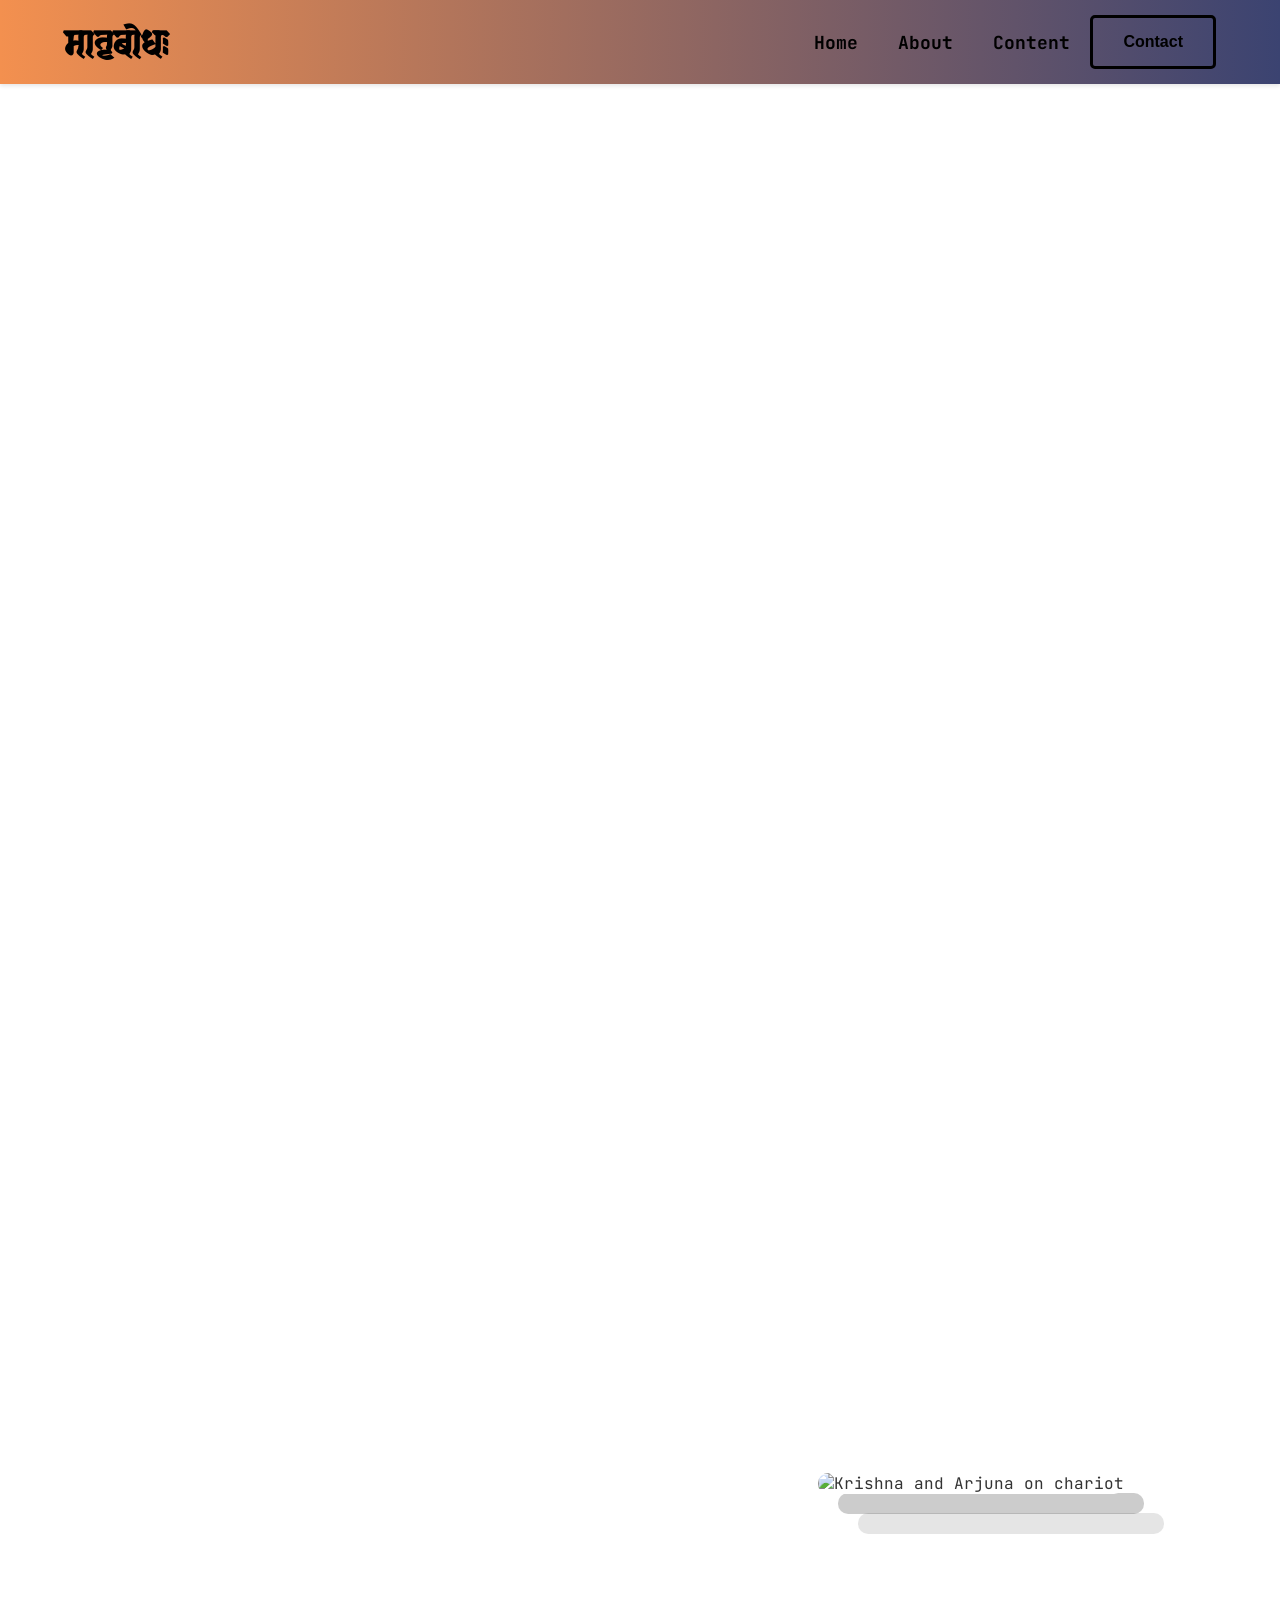
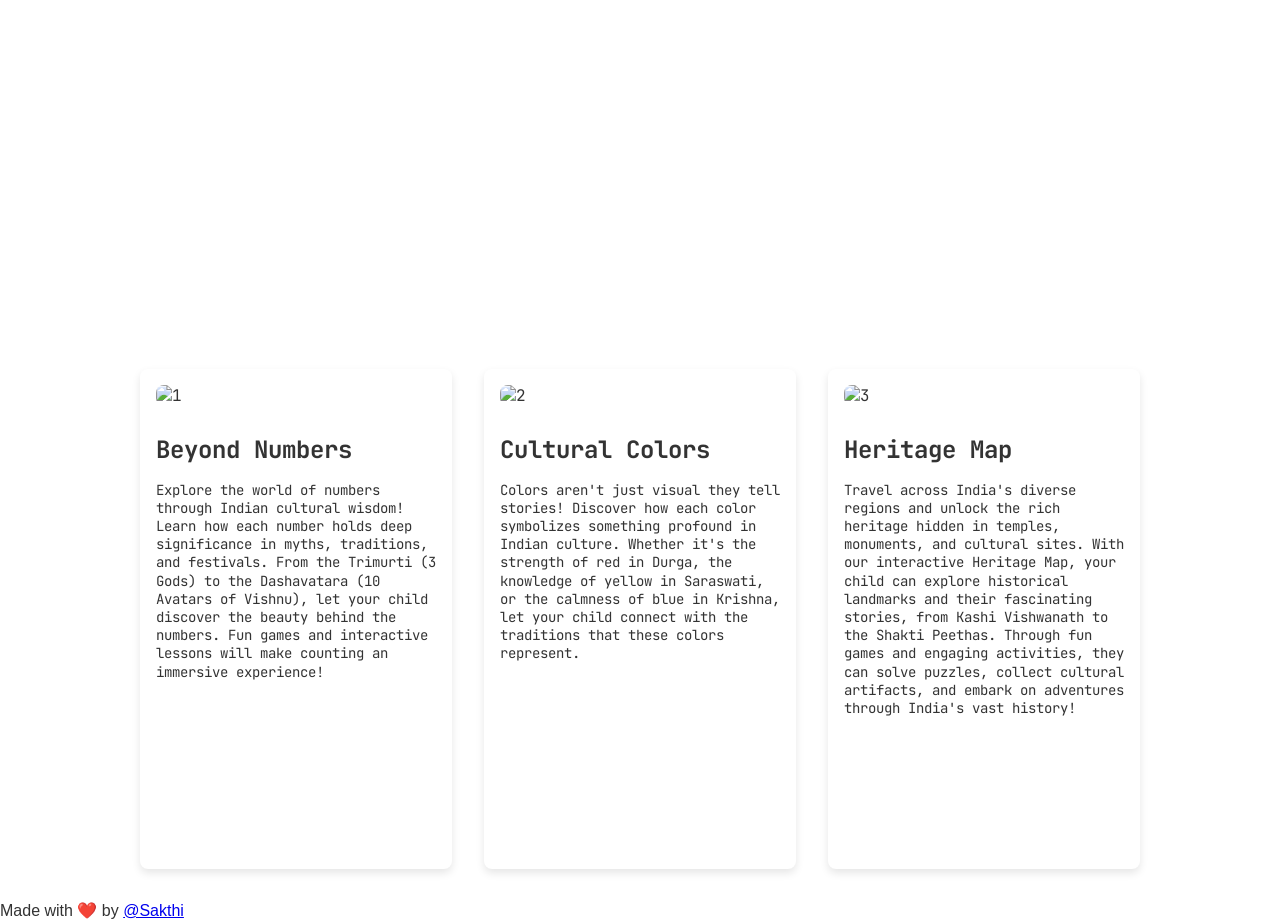
==== index.html @ f5796c85 "Refactor HTML structure and styles; enhance animations and responsiveness - Updated index.html to im" ====
<!DOCTYPE html>
<html lang="en">

<head>
    <link rel="icon"
        href="DALL·E 2024-08-28 12.19.31 - A clean and moderately detailed logo for a Sanskrit education website. T.webp">
    <meta charset="UTF-8">
    <meta name="viewport" content="width=device-width, initial-scale=1.0">
    <title>मातृबोधः</title>
    <link rel="stylesheet" href="styles.css">
    <link rel="stylesheet" href="animations.css">
    <link rel="stylesheet" href="scontentcss.css">
    <link rel="stylesheet" href="footercss.css">
</head>

<body>
    <header>
        <nav>
            <!-- Wrap the logo text in an anchor tag -->
            <a href="#hero" class="logo hindi-font">मातृबोधः</a>
            <ul class="nav-links english-font">
                <li><a href="#hero">Home</a></li>
                <li><a href="#wisdom">About</a></li>
                <li class="dropdown">
                    <a href="#">Content</a>
                    <ul class="dropdown-content">
                        <li><a href="countingpage.html">Counting</a></li>
                        <li><a href="#">Days</a></li>
                        <li><a href="#">Activities</a></li>
                    </ul>
                </li>
            </ul>
            <a href="#" class="btn-contact">Contact</a>
        </nav>
    </header>
    <!-- Hero Section -->
    <section id="hero" class="hero">
        <h1 class="wave-text hindi-font">
            <span>मा</span><span>तृ</span><span>बो</span><span>धः</span><span><img id="audio-icon"
                    src="https://ttdevasthanams.ap.gov.in/muteIcon.svg"></span>
        </h1>
        <div class="hero-content">
            <h2 class="hindi-font">वक्रतुण्ड महाकाय सूर्यकोटि समप्रभ। निर्विघ्नं कुरु मे देव सर्वकार्येषु सर्वदा॥</h2>
            <p class="subtitle english-font">A Chariot of Indian Children with Ancient Wisdom for Modern Times</p>
        </div>
        <div class="btn-container">
            <a href="#" class="btn english-font">View Services</a>
        </div>
    </section>

    <!-- Wisdom Section -->
    <section id="wisdom" class="wisdom-section english-font">
        <div class="wisdom-content">
            <h1 class="hindi-font">मातृबोधः</h1>
            <h2 class="english-font">Educating Kids with India’s Cultural Heritage</h2>
            <p class="english-font">Our platform offers an immersive learning experience for children, blending
                education with the timeless wisdom of India's rich cultural traditions.
                Through interactive lessons, games, and stories, we introduce kids to the beauty of Sanskrit, ancient
                Indian mythology, and values like the Purusharthas. Whether it's learning to count with the Vedas or
                exploring the adventures of Hanuman, we provide a fun and engaging way for children to connect with
                their heritage.
                With a focus on fostering curiosity and cultural pride, our platform creates a learning environment that
                inspires young minds.</p>
            <a href="#" class="bt">Get in touch</a>
        </div>
        <div class="wisdom-image">
            <img src="/1.jpg" alt="Krishna and Arjuna on chariot">
        </div>
    </section>
    <section class="content-section english-font" id="content">
        <!-- Roadmap Cards -->
        <div class="roadmap">
            <div class="roadmap-card">
                <img src="WhatsApp Image 2024-09-13 at 00.42.39_4ba68142.jpg" alt="1" style="width: 350px;">
                <h1>Beyond Numbers</h1>
                <p>Explore the world of numbers through Indian cultural wisdom! Learn how each number holds deep
                    significance in myths, traditions, and festivals.
                    From the Trimurti (3 Gods) to the Dashavatara (10 Avatars of Vishnu), let your child discover the
                    beauty behind the numbers.
                    Fun games and interactive lessons will make counting an immersive experience!</p>
            </div>
            <div class="roadmap-card">
                <img src="WhatsApp Image 2024-09-05 at 23.59.21_11f94952.jpg" alt="2" style="width: 350px;">
                <h1>Cultural Colors</h1>
                <p>Colors aren't just visual they tell stories!
                    Discover how each color symbolizes something profound in Indian culture.
                    Whether it's the strength of red in Durga, the knowledge of yellow in Saraswati, or the calmness of
                    blue in Krishna, let your child connect with the traditions that these colors represent.</p>
            </div>
            <div class="roadmap-card">
                <img src="66a59b6a-d2a8-439d-b4de-9aa0d5b7930b.jpeg" alt="3" style="width: 350px;">
                <h1>Heritage Map</h1>
                <p>Travel across India's diverse regions and unlock the rich heritage hidden in temples, monuments, and
                    cultural sites.
                    With our interactive Heritage Map, your child can explore historical landmarks and their fascinating
                    stories, from Kashi Vishwanath to the Shakti Peethas.
                    Through fun games and engaging activities, they can solve puzzles, collect cultural artifacts, and
                    embark on adventures through India's vast history!</p>
            </div>
        </div>
    </section>
    <footer class="footer">
        Made with <span class="heart">❤️</span> by
        <a target="_blank" href="https://github.com/Anjaliavv51/Matrubodhah">
            @Sakthi
        </a>
    </footer>

    <script src="//code.tidio.co/5w3m6cpl10rvqjkkmhv1nx8p0fqloyq6.js" async></script>
    <script src="scrollscript.js"></script>
    <script src="audio.js"></script>
</body>

</html>
---- styles.css ----
@import url("https://fonts.googleapis.com/css2?family=Jaini+Purva&display=swap");
@import url("https://fonts.googleapis.com/css2?family=JetBrains+Mono:ital,wght@0,100..800;1,100..800&display=swap");



/* General styling adjustments */
body {
    margin: 0;
    padding: 0;
    font-family: 'Arial', sans-serif;
    background-color: #fff;
    color: #333;
    box-sizing: border-box;
}
html{
    scroll-behavior: smooth;
}
/* Header styling */
header {
    width: 100%;
    position: fixed;
    top: 0;
    left: 0;
    right: 0;
    background-color: rgba(255, 255, 255, 1);
    box-shadow: 0 2px 4px rgba(0, 0, 0, 0.1);
    z-index: 10;
}

nav {
    display: flex;
    justify-content: center;
    align-items: center;
    padding: 15px 5%;
    /* background-color: #e2cfc7; */
    background: linear-gradient(to right, #f3904f, #3b4371);
    font-size: 18px;
}

.hindi-font{
    font-family: 'Jaini Purva', serif;
}
.english-font{
    font-family: 'JetBrains Mono', monospace;
}

/* Logo styling (now a clickable link) */
.logo {
    font-size: 40px;
    font-weight: bold;
    color: black;
    flex: 1;
    text-align: left;
    text-decoration: none; /* Remove underline from the logo link */
    cursor: pointer; /* Add pointer cursor on hover */
    transition: color 0.3s ease;
}

.logo:hover {
    color: rgb(106, 97, 97); /* Change color on hover */
}

.nav-links {
    list-style: none;
    display: flex;
    align-items: center;
    margin: 0;
    padding: 0;
    flex: 1;
    justify-content: flex-end;
}

.nav-links li {
    margin: 0 20px;
    position: relative;
}

.nav-links a {
    text-decoration: none;
    color: black;
    font-weight: bold;
    position: relative;
    transition: color 0.3s ease;
}

.nav-links a::after {
    content: '';
    position: absolute;
    left: 0;
    bottom: -3px;
    width: 0;
    height: 2px;
    background-color: #E5A186;
    transition: width 0.3s ease;
}

.nav-links a:hover {
    color: #E5A186;
}

.nav-links a:hover::after {
    width: 100%;
}

.nav-links .dropdown {
    position: relative;
}

.nav-links .dropdown-content {
    display: none;
    position: absolute;
    top: 25px;
    background-color: white;
    min-width: 160px;
    height: 150px;
    box-shadow: 0px 8px 16px rgba(0, 0, 0, 0.1);
    z-index: 1;
    list-style: none;
    padding: 0;
    background: linear-gradient(to right, #60526a, #3b4371);
    border-radius: 10px;
    border: 1px solid black;
}

.nav-links .dropdown-content a {
    color: black;
    padding: 12px 0px 12px 0px;
    text-decoration: none;
    display: block;
}

.nav-links .dropdown:hover .dropdown-content {
    display: block;
}

/* .nav-links .dropdown-content a:hover {
    background-color: #f1f1f1;
} */

.btn-contact {
    /* background: linear-gradient(to right, #d1913c, #ffd194); */
    background-color: none;
    color: black;
    padding: 15px 30px;
    border: 3px solid black;
    border-radius: 5px;
    font-size: 16px;
    font-weight: bold;
    transition: background-color 0.3s ease, color 0.3s ease, transform 0.3s ease;
    text-decoration: none;
}

.btn-contact:is(:focus,:hover) {
    background-color: #E5A186;
    border-color: #E5A186;
    color: white;
    transform: scale(1.1);
}

/* Hero Section */
.hero {
    display: flex;
    flex-direction: column;
    justify-content: center;
    align-items: center;
    height: 100vh;
    padding: 0 5%;
    margin-top: 80px;
    background: url('/WhatsApp\ Image\ 2024-09-24\ at\ 01.04.26_9c5f6797.jpg') no-repeat center/cover;
    position: relative;
    z-index: 1;
}

.hero::before {
    content: '';
    position: absolute;
    top: 0;
    left: 0;
    width: 100%;
    height: 100%;
    background-color: rgba(0, 0, 0, 0.8); /* Adjust the last value (0.5) to control darkness */
    z-index: -1;
}

.hero h1 {
    font-size: 70px;
    font-weight: bold;
    color: white;
    margin-top: 0;
}

.hero p {
    font-size: 28px;
    margin: 10px 0; 
    color: white;
    font-weight: bold;
}

.hero h2 {
    font-size: 38px;
    color: white;
    font-weight: bolder;
}

.hero-content{
    display: flex;
    flex-direction: column;
    justify-content: center;
    align-items: center;
}

.btn-container{
    display: flex;
    justify-content: center;
    align-items: center;
}

.btn {
    background-color: white;
    color: black;
    padding: 10px 20px;
    text-decoration: none;
    font-size: 18px;
    transition: background-color 0.3s ease-in-out;
    /* transition: padding 0.3s ease-in-out; */
    margin-top: 20px;
    font-size: 30px;
    border-radius: 5px;
    border: 1px solid black;
}

.btn:is(:focus,:hover) {
    background-color: #E5A186;
    border-radius: #E5A186;
    /* padding:15px 30px; */
    color: white;
}

/* Wisdom Section */
.wisdom-section {
    display: flex;
    justify-content: space-between;
    align-items: center;
    padding: 50px 5%;
    box-sizing: border-box;
    background-color: white;
    margin-top: 50px;
}

.wisdom-content {
    flex: 1;
    padding-right: 20px;
    margin-left: 8%;
    margin-right: 5%;
}

.wisdom-content h1 {
    font-size: 46px;
    color: black;
    margin-bottom: 20px;
}

.wisdom-content h2 {
    font-size: 36px;
    color: black;
    margin-bottom: 20px;
}

.wisdom-content p {
    font-size: 18px;
    color: #333;
    line-height: 1.6;
    margin-bottom: 20px;
}

.wisdom-content a {
    color: black;
    text-decoration: none;
    border-radius: 0;
    margin-top: 10px;
    font-size: 25px;
    font-weight: bold;
}
.bt::after {
    content: '';
    position: absolute;
    bottom: 0;
    left: 0;
    width: 0;
    height: 2px;
    background-color: #E5A186;
    transition: width 0.3s ease;
}
.bt:hover {
  color: #E5A186;
}
  
.bt:hover::after {
  width: 28%;
}

.wisdom-image {
    flex: 1;
    max-width: 50%;
    text-align: right;
    margin-right: 8%;
}

.wisdom-image img {
    max-width: 100%;
    height: auto;
    border-radius: 10px;
}
---- animations.css ----
.hero,
.wisdom-section .wisdom-content {
    opacity: 0;
    transform: translateY(50px);
    transition: opacity 0.8s ease-out, transform 0.8s ease-out;
    overflow: hidden;
}

.wisdom-image img {
    box-shadow: 
        20px 20px 0 0 rgba(0, 0, 0, 0.2),
        40px 40px 0 0 rgba(0, 0, 0, 0.1);
    transition: box-shadow 0.3s ease-in-out;
    animation: bounce 0.5s ease infinite alternate;
    transform-origin: center bottom;
  }
  .wisdom-image img:is(:hover,:focus) {
    box-shadow: 
        20px 20px 0 0 #E5A186,
        40px 40px 0 0 #f8bea7;
  }
  
  @keyframes bounce {
    from {
      transform: translateY(0);
    }
    to {
      transform: translateY(-5px);
    }
  }

.hero.scrolled,
.wisdom-section .wisdom-content.scrolled {
    opacity: 1;
    transform: translateY(0);
}

.wisdom-image.scrolled img {
    transform: translateX(0);
}

.wave-text span {
    display: inline-block;
    font-size: inherit;
    font-weight: inherit;
    color: inherit;
    animation: wave 1.5s ease-in-out infinite;
    transform-origin: bottom center;
    margin: 0 2px;
}
#audio-icon{
  height: 50px;
  width: 50px;
}
@keyframes wave {
    0%, 100% { transform: translateY(0); }
    50% { transform: translateY(-15px); }
}

.wave-text span:nth-child(1) { animation-delay: 0s; }
.wave-text span:nth-child(2) { animation-delay: 0.1s; }
.wave-text span:nth-child(3) { animation-delay: 0.2s; }
.wave-text span:nth-child(4) { animation-delay: 0.3s; }
---- scontentcss.css ----
.content-section {
    display: flex;
    justify-content: center;
    align-items: center;
    padding: 2rem;
}

.roadmap {
    display: flex;
    flex-direction: row;
    justify-content: center;
    gap: 2rem;
    max-width: 1000px;
    height: 500px;
    margin: 0 auto;
}

.roadmap-card {
    background-color: #fff;
    border-radius: 8px;
    box-shadow: 0 4px 8px rgba(0, 0, 0, 0.1);
    padding: 1rem;
    width: 600px;
    transition: all 0.3s ease;
}

.roadmap-card img {
    width: 50%;
    height: 40%;
    border-radius: 8px;
    margin-bottom: 0.5rem;
}

.roadmap-card h1 {
    font-size: 1.5rem;
    margin-bottom: 1rem;
}

.roadmap-card p {
    font-size: 14px;
    line-height: 1.3;
}

.roadmap-card:hover {
    transform: scale(1.05);
    box-shadow: 0 6px 12px #f8bea7;
}
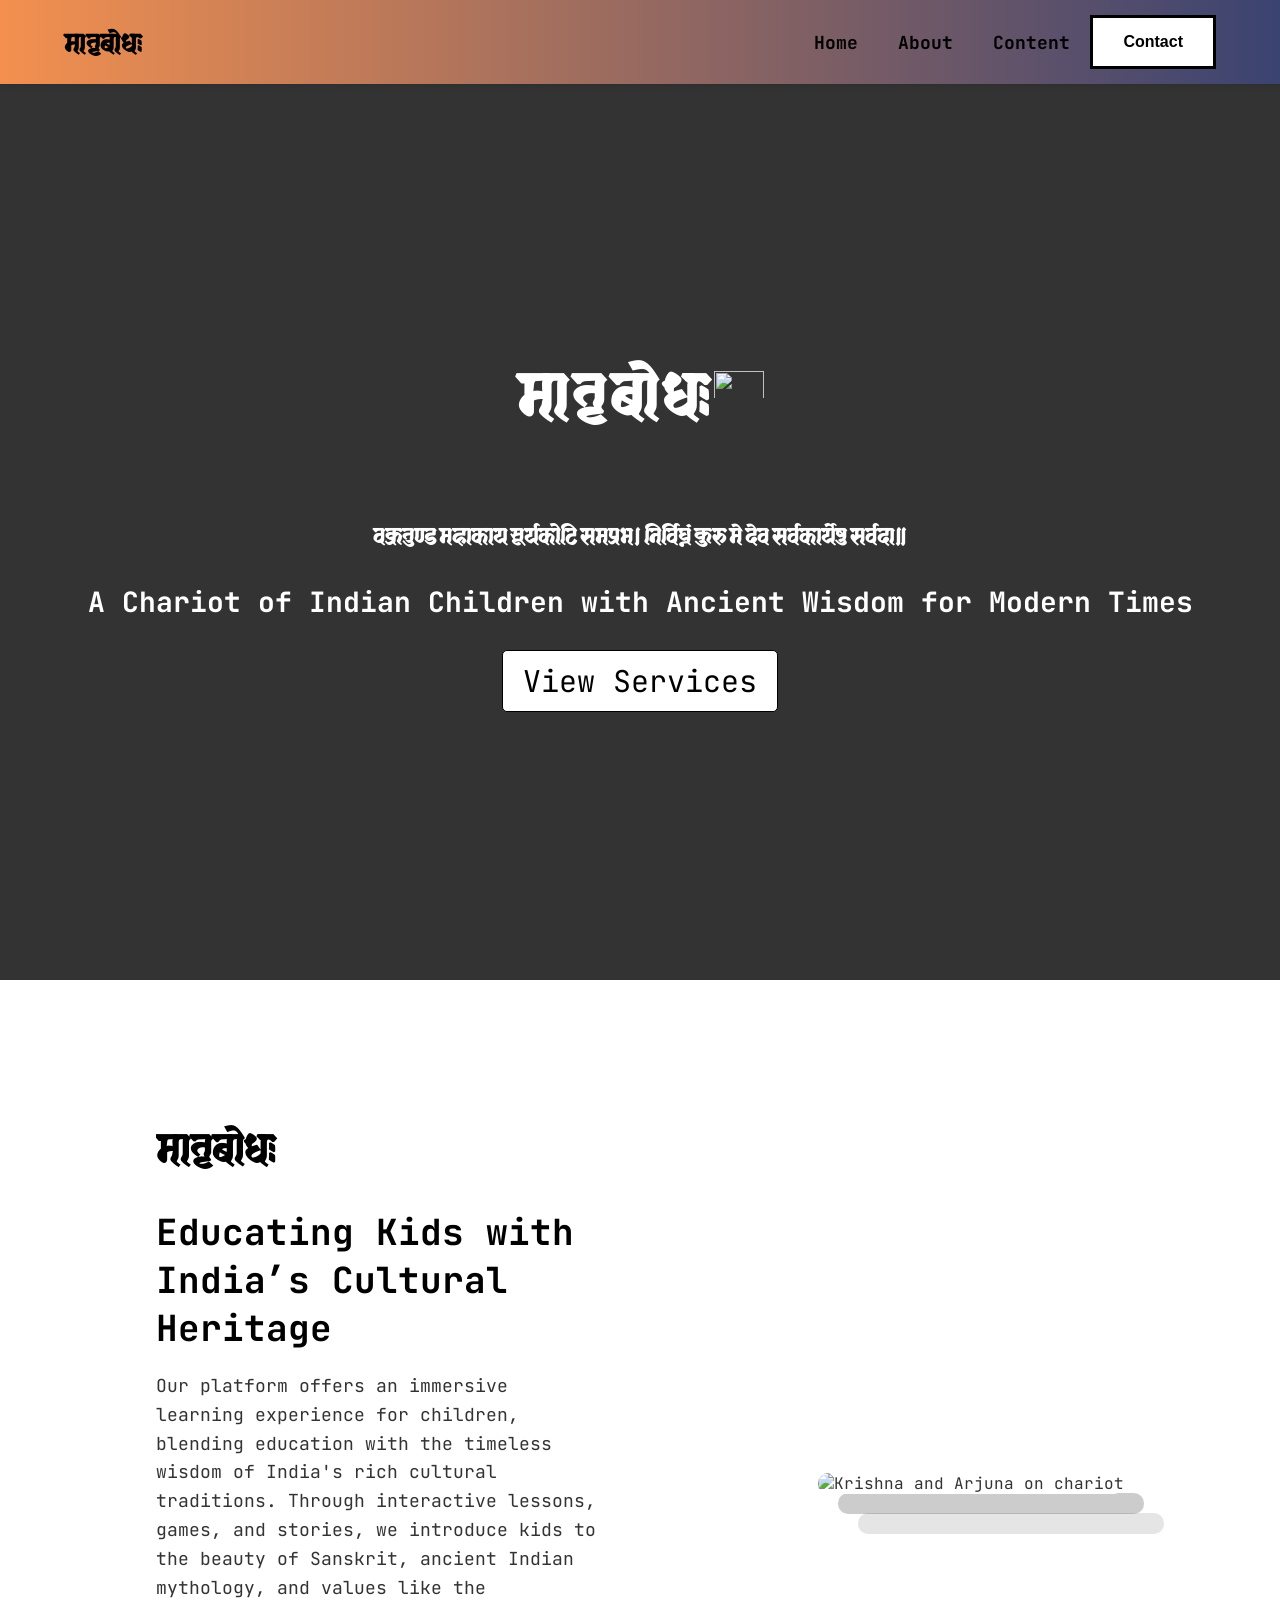
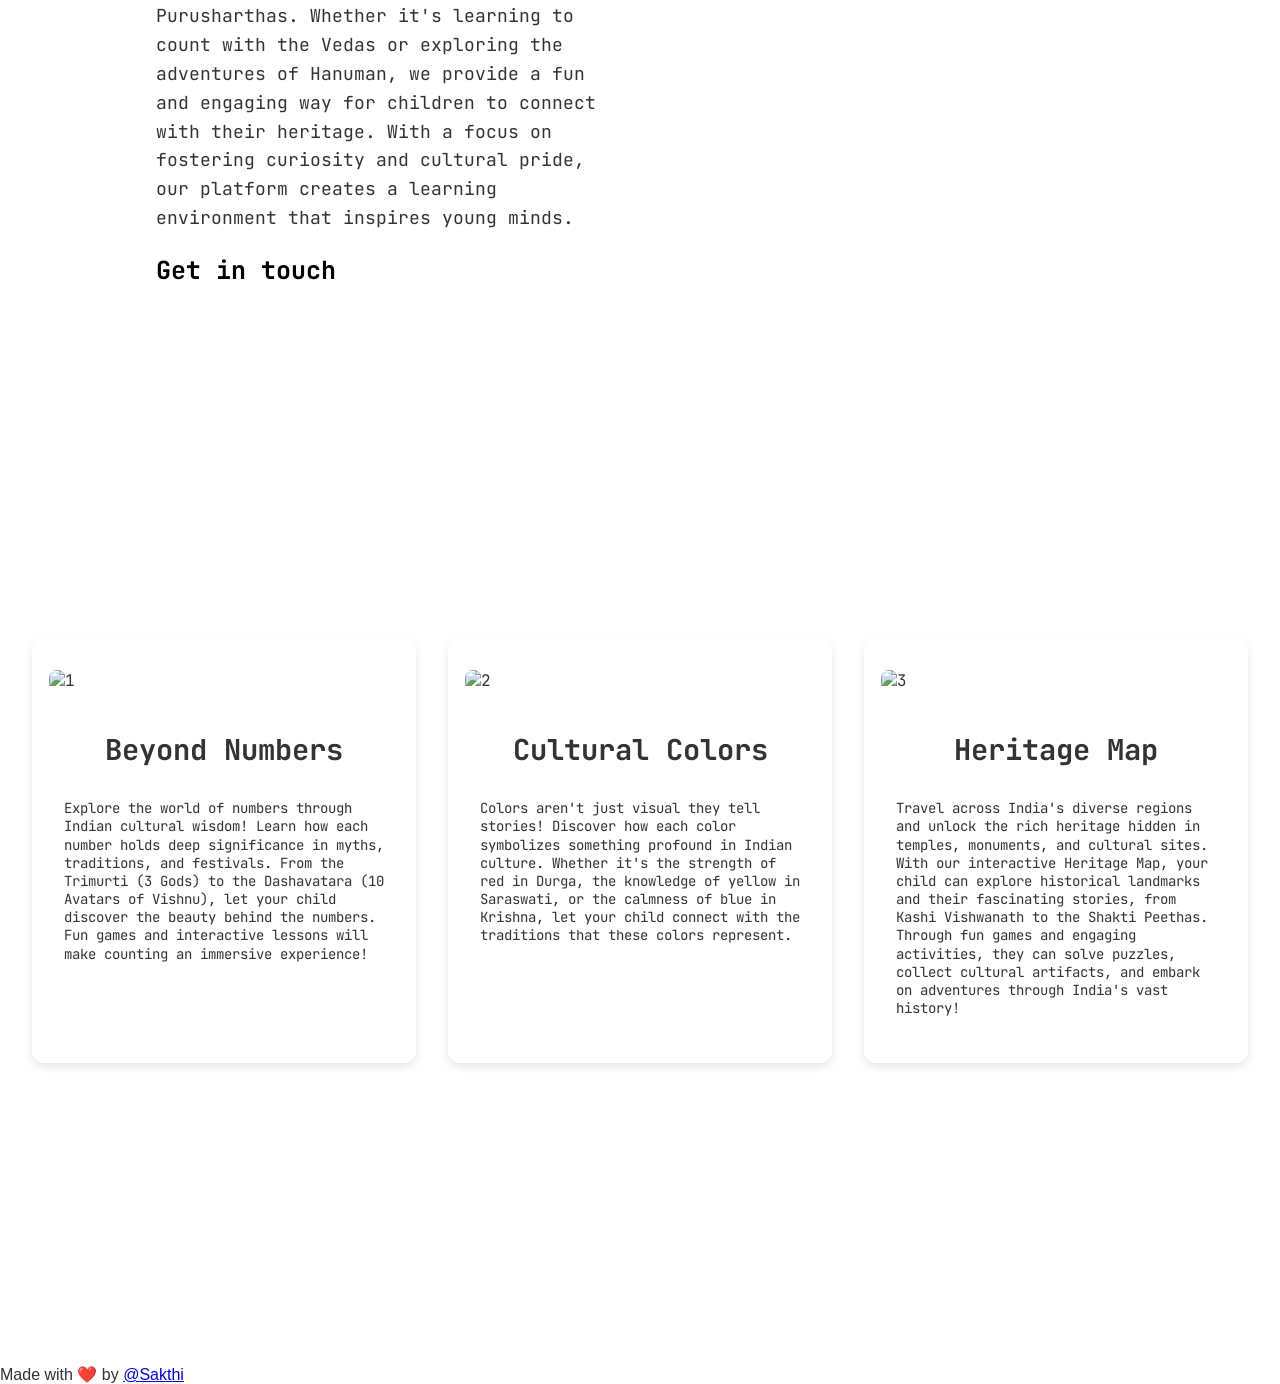
==== commit 7daa439f: "Merge branch 'main' into master" ====
--- a/index.html
+++ b/index.html
@@ -110,5 +110,4 @@
     <script src="scrollscript.js"></script>
     <script src="audio.js"></script>
 </body>
-
 </html>
--- a/styles.css
+++ b/styles.css
@@ -5,26 +5,26 @@
 
 /* General styling adjustments */
 body {
-    margin: 0;
-    padding: 0;
-    font-family: 'Arial', sans-serif;
-    background-color: #fff;
-    color: #333;
-    box-sizing: border-box;
-}
-html{
-    scroll-behavior: smooth;
-}
-/* Header styling */
+  margin: 0;
+  padding: 0;
+  font-family: "Arial", sans-serif;
+  background-color: #fff;
+  color: #333;
+  box-sizing: border-box;
+}
+html {
+  scroll-behavior: smooth;
+}
+
 header {
-    width: 100%;
-    position: fixed;
-    top: 0;
-    left: 0;
-    right: 0;
-    background-color: rgba(255, 255, 255, 1);
-    box-shadow: 0 2px 4px rgba(0, 0, 0, 0.1);
-    z-index: 10;
+  width: 100%;
+  position: fixed;
+  top: 0;
+  left: 0;
+  right: 0;
+  background-color: rgba(255, 255, 255, 1);
+  box-shadow: 0 2px 4px rgba(0, 0, 0, 0.1);
+  z-index: 10;
 }
 
 nav {
@@ -46,67 +46,74 @@
 
 /* Logo styling (now a clickable link) */
 .logo {
-    font-size: 40px;
-    font-weight: bold;
-    color: black;
-    flex: 1;
-    text-align: left;
-    text-decoration: none; /* Remove underline from the logo link */
-    cursor: pointer; /* Add pointer cursor on hover */
-    transition: color 0.3s ease;
+  font-size: 30px;
+  font-weight: bold;
+  color: black;
+  flex: 1;
+  text-align: left;
+  text-decoration: none;
+  cursor: pointer;
+  transition: color 0.3s ease;
 }
 
 .logo:hover {
-    color: rgb(106, 97, 97); /* Change color on hover */
+  color: rgb(106, 97, 97); /* Change color on hover */
 }
 
 .nav-links {
-    list-style: none;
-    display: flex;
-    align-items: center;
-    margin: 0;
-    padding: 0;
-    flex: 1;
-    justify-content: flex-end;
+  list-style: none;
+  display: flex;
+  align-items: center;
+  margin: 0;
+  padding: 0;
+  flex: 1;
+  justify-content: flex-end;
+}
+
+@media screen and (max-width: 768px) {
+  .nav-links {
+    flex-direction: column;
+  }
 }
 
 .nav-links li {
-    margin: 0 20px;
-    position: relative;
+  margin: 0 20px;
+  position: relative;
 }
 
 .nav-links a {
-    text-decoration: none;
-    color: black;
-    font-weight: bold;
-    position: relative;
-    transition: color 0.3s ease;
+  text-decoration: none;
+  color: black;
+  font-weight: bold;
+  position: relative;
+  transition: color 0.3s ease;
 }
 
 .nav-links a::after {
-    content: '';
-    position: absolute;
-    left: 0;
-    bottom: -3px;
-    width: 0;
-    height: 2px;
-    background-color: #E5A186;
-    transition: width 0.3s ease;
+  content: "";
+  position: absolute;
+  left: 0;
+  bottom: -3px;
+  width: 0;
+  height: 2px;
+  background-color: #e5a186;
+  transition: width 0.3s ease;
 }
 
 .nav-links a:hover {
-    color: #E5A186;
+  color: #e5a186;
 }
 
 .nav-links a:hover::after {
-    width: 100%;
+  width: 100%;
 }
 
 .nav-links .dropdown {
-    position: relative;
+  position: relative;
 }
 
 .nav-links .dropdown-content {
+
     display: none;
     position: absolute;
     top: 25px;
@@ -130,7 +137,7 @@
 }
 
 .nav-links .dropdown:hover .dropdown-content {
-    display: block;
+  display: block;
 }
 
 /* .nav-links .dropdown-content a:hover {
@@ -150,25 +157,38 @@
     text-decoration: none;
 }
 
-.btn-contact:is(:focus,:hover) {
-    background-color: #E5A186;
-    border-color: #E5A186;
-    color: white;
-    transform: scale(1.1);
+.btn-contact {
+  background-color: white;
+  color: black;
+  padding: 15px 30px;
+  border: 3px solid black;
+  border-radius: 0;
+  font-size: 16px;
+  font-weight: bold;
+  transition: background-color 0.3s ease, color 0.3s ease, transform 0.3s ease;
+  text-decoration: none;
+}
+
+.btn-contact:is(:focus, :hover) {
+  background-color: #e5a186;
+  border-color: #e5a186;
+  color: white;
+  transform: scale(1.1);
 }
 
 /* Hero Section */
 .hero {
-    display: flex;
-    flex-direction: column;
-    justify-content: center;
-    align-items: center;
-    height: 100vh;
-    padding: 0 5%;
-    margin-top: 80px;
-    background: url('/WhatsApp\ Image\ 2024-09-24\ at\ 01.04.26_9c5f6797.jpg') no-repeat center/cover;
-    position: relative;
-    z-index: 1;
+  display: flex;
+  flex-direction: column;
+  justify-content: center;
+  align-items: center;
+  height: 100vh;
+  padding: 0 5%;
+  margin-top: 80px;
+  background: url("/WhatsApp\ Image\ 2024-09-24\ at\ 01.04.26_9c5f6797.jpg")
+    no-repeat center/cover;
+  position: relative;
+  z-index: 1;
 }
 
 .hero::before {
@@ -183,10 +203,10 @@
 }
 
 .hero h1 {
-    font-size: 70px;
-    font-weight: bold;
-    color: white;
-    margin-top: 0;
+  font-size: 70px;
+  font-weight: bold;
+  color: white;
+  margin-top: 0;
 }
 
 .hero p {
@@ -236,78 +256,237 @@
     color: white;
 }
 
+.hero h2 {
+  font-size: 25px;
+  color: white;
+  font-weight: bolder;
+}
+
+.btn {
+  background-color: white;
+  color: black;
+  padding: 10px 20px;
+  text-decoration: none;
+  font-size: 18px;
+  transition: background-color 0.3s ease;
+  margin-top: 20px;
+  font-size: 30px;
+}
+
+.btn:is(:focus, :hover) {
+  background-color: #e5a186;
+  border-radius: #e5a186;
+  color: white;
+}
+
 /* Wisdom Section */
 .wisdom-section {
-    display: flex;
-    justify-content: space-between;
-    align-items: center;
-    padding: 50px 5%;
-    box-sizing: border-box;
-    background-color: white;
-    margin-top: 50px;
+  display: flex;
+  justify-content: space-between;
+  align-items: center;
+  padding: 50px 5%;
+  box-sizing: border-box;
+  background-color: white;
+  margin-top: 50px;
 }
 
 .wisdom-content {
-    flex: 1;
-    padding-right: 20px;
-    margin-left: 8%;
-    margin-right: 5%;
+  flex: 1;
+  padding-right: 20px;
+  margin-left: 8%;
+  margin-right: 5%;
 }
 
 .wisdom-content h1 {
-    font-size: 46px;
-    color: black;
-    margin-bottom: 20px;
+  font-size: 46px;
+  color: black;
+  margin-bottom: 20px;
 }
 
 .wisdom-content h2 {
-    font-size: 36px;
-    color: black;
-    margin-bottom: 20px;
+  font-size: 36px;
+  color: black;
+  margin-bottom: 20px;
 }
 
 .wisdom-content p {
-    font-size: 18px;
-    color: #333;
-    line-height: 1.6;
-    margin-bottom: 20px;
+  font-size: 18px;
+  color: #333;
+  line-height: 1.6;
+  margin-bottom: 20px;
 }
 
 .wisdom-content a {
-    color: black;
-    text-decoration: none;
-    border-radius: 0;
-    margin-top: 10px;
-    font-size: 25px;
-    font-weight: bold;
+  color: black;
+  text-decoration: none;
+  border-radius: 0;
+  margin-top: 10px;
+  font-size: 25px;
+  font-weight: bold;
 }
 .bt::after {
-    content: '';
-    position: absolute;
-    bottom: 0;
-    left: 0;
-    width: 0;
-    height: 2px;
-    background-color: #E5A186;
-    transition: width 0.3s ease;
+  content: "";
+  position: absolute;
+  bottom: 0;
+  left: 0;
+  width: 0;
+  height: 2px;
+  background-color: #e5a186;
+  transition: width 0.3s ease;
 }
 .bt:hover {
-  color: #E5A186;
-}
-  
+  color: #e5a186;
+}
+
 .bt:hover::after {
   width: 28%;
 }
 
 .wisdom-image {
-    flex: 1;
-    max-width: 50%;
-    text-align: right;
-    margin-right: 8%;
+  flex: 1;
+  max-width: 50%;
+  text-align: right;
+  margin-right: 8%;
 }
 
 .wisdom-image img {
+  max-width: 100%;
+  height: auto;
+  border-radius: 10px;
+}
+
+.toggle-menu {
+  display: none;
+  font-size: 24px;
+  cursor: pointer;
+}
+
+@media screen and (max-width: 768px) {
+  .toggle-menu {
+    display: block;
+  }
+
+  nav {
+    position: relative;
+  }
+
+  .nav-links {
+    display: none;
+    position: absolute;
+    top: 100%;
+    left: 0;
+    width: 100%;
+    background: white;
+    padding: 20px 0;
+    box-shadow: 0 4px 6px rgba(0, 0, 0, 0.1);
+  }
+
+  .nav-links.active {
+    display: flex;
+  }
+
+  .nav-links li {
+    margin: 10px 0;
+    width: 100%;
+    text-align: center;
+  }
+
+  .dropdown-content {
+    position: static !important;
+    display: none;
+    box-shadow: none;
+    width: 100%;
+  }
+
+  .dropdown:hover .dropdown-content {
+    display: none;
+  }
+
+  .dropdown.active .dropdown-content {
+    display: block;
+  }
+
+  .btn-contact {
+    display: inline-block;
+    margin: 10px auto;
+    width: 80%;
+  }
+
+  .hero {
+    padding: 20px;
+    text-align: center;
+    margin-top: 60px;
+  }
+
+  .hero h1 {
+    font-size: 40px;
+  }
+
+  .hero h2 {
+    font-size: 18px;
+    padding: 0 10px;
+  }
+
+  .hero p {
+    font-size: 16px;
+  }
+
+  .btn {
+    font-size: 20px;
+    padding: 8px 16px;
+  }
+
+  .wisdom-section {
+    flex-direction: column;
+    padding: 30px 20px;
+    margin-top: 30px;
+  }
+
+  .wisdom-content {
+    margin: 0;
+    padding: 0;
+    text-align: center;
+  }
+
+  .wisdom-content h1 {
+    font-size: 32px;
+  }
+
+  .wisdom-content h2 {
+    font-size: 24px;
+  }
+
+  .wisdom-content p {
+    font-size: 16px;
+  }
+
+  .wisdom-image {
     max-width: 100%;
-    height: auto;
-    border-radius: 10px;
-}+    margin: 30px 0;
+  }
+}
+
+@media screen and (max-width: 480px) {
+  .hero h1 {
+    font-size: 32px;
+  }
+
+  .wisdom-content h1 {
+    font-size: 28px;
+  }
+
+  .wisdom-content h2 {
+    font-size: 20px;
+  }
+}
+
+@media screen and (min-width: 769px) and (max-width: 1024px) {
+  .wisdom-section {
+    padding: 40px 3%;
+  }
+
+  .wisdom-content {
+    margin-left: 3%;
+    margin-right: 3%;
+  }
+}
--- a/scontentcss.css
+++ b/scontentcss.css
@@ -1,39 +1,54 @@
+/* Content Section Base Styles */
 .content-section {
-    display: flex;
-    justify-content: center;
-    align-items: center;
-    padding: 2rem;
+  padding: 4rem 2rem;
+  background-color: #fff;
+  min-height: 100vh;
+  display: flex;
+  justify-content: center;
+  align-items: center;
+  overflow-x: hidden;
 }
 
 .roadmap {
-    display: flex;
-    flex-direction: row;
-    justify-content: center;
-    gap: 2rem;
-    max-width: 1000px;
-    height: 500px;
-    margin: 0 auto;
+  display: flex;
+  flex-direction: row;
+  justify-content: center;
+  align-items: stretch;
+  gap: 2rem;
+  max-width: 1400px;
+  width: 100%;
+  margin: 0 auto;
+  padding: 0 20px;
 }
 
 .roadmap-card {
-    background-color: #fff;
-    border-radius: 8px;
-    box-shadow: 0 4px 8px rgba(0, 0, 0, 0.1);
-    padding: 1rem;
-    width: 600px;
-    transition: all 0.3s ease;
+  flex: 1;
+  background-color: #fff;
+  border-radius: 12px;
+  box-shadow: 0 4px 8px rgba(0, 0, 0, 0.1);
+  padding: 2rem;
+  display: flex;
+  flex-direction: column;
+  align-items: center;
+  min-width: 300px;
+  max-width: 400px;
+  transition: all 0.3s ease;
 }
 
 .roadmap-card img {
-    width: 50%;
-    height: 40%;
-    border-radius: 8px;
-    margin-bottom: 0.5rem;
+  width: 100%;
+  max-width: 350px;
+  height: auto;
+  border-radius: 8px;
+  margin-bottom: 1.5rem;
+  object-fit: cover;
 }
 
 .roadmap-card h1 {
-    font-size: 1.5rem;
-    margin-bottom: 1rem;
+  font-size: 1.8rem;
+  margin: 1rem 0;
+  text-align: center;
+  color: #333;
 }
 
 .roadmap-card p {
@@ -42,6 +57,58 @@
 }
 
 .roadmap-card:hover {
-    transform: scale(1.05);
-    box-shadow: 0 6px 12px #f8bea7;
-}+  transform: translateY(-10px);
+  box-shadow: 0 8px 16px #f8bea7;
+}
+
+@media screen and (min-width: 1400px) {
+  .roadmap-card {
+    padding: 2.5rem;
+  }
+
+  .roadmap-card h1 {
+    font-size: 2rem;
+  }
+
+  .roadmap-card p {
+    font-size: 1.2rem;
+  }
+}
+
+@media screen and (max-width: 1199px) {
+  .roadmap {
+    flex-wrap: wrap;
+    justify-content: center;
+  }
+
+  .roadmap-card {
+    flex: 0 1 calc(50% - 2rem);
+    min-width: 280px;
+  }
+}
+
+@media screen and (max-width: 767px) {
+  .content-section {
+    padding: 2rem 1rem;
+  }
+
+  .roadmap {
+    flex-direction: column;
+    align-items: center;
+    gap: 1.5rem;
+  }
+
+  .roadmap-card {
+    flex: 0 1 100%;
+    max-width: 90%;
+    padding: 1.5rem;
+  }
+
+  .roadmap-card h1 {
+    font-size: 1.5rem;
+  }
+
+  .roadmap-card p {
+    font-size: 1rem;
+  }
+}
--- a/footercss.css
+++ b/footercss.css
@@ -0,0 +1,183 @@
+.main-footer {
+    background-color: #f8f8f8;
+    padding: 4rem 5%;
+    color: #333;
+    font-family: 'Arial', sans-serif;
+    border-top: 3px solid #E5A186;
+}
+
+.footer-content {
+    display: grid;
+    grid-template-columns: repeat(auto-fit, minmax(250px, 1fr));
+    gap: 2rem;
+    margin-bottom: 2rem;
+}
+
+.footer-section h3 {
+    font-size: 2rem;
+    margin-bottom: 1rem;
+    color: #000;
+}
+
+.footer-section h4 {
+    font-size: 1.2rem;
+    margin-bottom: 1rem;
+    color: #000;
+}
+
+.footer-section p {
+    line-height: 1.6;
+    margin-bottom: 1rem;
+    letter-spacing: 0.2px;
+}
+
+.footer-section ul {
+    list-style: none;
+    padding: 0;
+}
+
+.footer-section ul li {
+    margin-bottom: 0.8rem;
+}
+
+.footer-section ul li a {
+    color: #333;
+    text-decoration: none;
+    transition: color 0.3s ease;
+}
+
+.footer-section ul li a:hover {
+    color: #E5A186;
+}
+
+.social-links {
+    display: flex;
+    justify-content: flex-start; 
+    align-items: center;
+    gap: 20px;
+    margin-top: 1rem;
+}
+
+.social-links a {
+    color: #333; 
+    font-size: 1.5rem;
+    text-shadow: 0 4px 6px rgba(0, 0, 0, 0.1);   
+    transition: all 0.3s ease;
+}
+
+.social-links a:hover {
+    color: #E5A186;
+    text-shadow: 0 6px 10px rgba(0, 0, 0, 0.2);
+}
+
+.contact-info li {
+    display: flex;
+    align-items: center;
+    transition: all 0.3s ease;
+    gap: 0.6rem;
+}
+
+.contact-info li span {
+    margin-left: 0.3rem;
+    transition: all 0.3s ease;
+}
+
+.contact-info li span:hover {
+    color: #E5A186;
+}
+.footer-bottom {
+    text-align: center;
+    padding-top: 2rem;
+    border-top: 1px solid #ddd;
+    font-size: 0.9rem;
+}
+
+.heart {
+    display: inline-block;
+    animation: beat 1s ease infinite;
+}
+
+@keyframes beat {
+    0%,
+    50%,
+    100% {
+        transform: scale(1);
+    }
+
+    25%,
+    75% {
+        transform: scale(1.2);
+    }
+}
+
+/* Responsive adjustments */
+@media (max-width: 1024px) {
+    .footer-content {
+        grid-template-columns: repeat(auto-fit, minmax(200px, 1fr));
+    }
+
+    .footer-section ul li {
+        margin-bottom: 0.6rem;
+    }
+
+    .social-links a {
+        font-size: 1.4rem;
+    }
+}
+
+@media (max-width: 768px) {
+    .footer-content {
+        grid-template-columns: 1fr;
+        gap: 1.5rem;
+    }
+
+    .footer-section {
+        text-align: center;
+    }
+
+    .social-links {
+        justify-content: center;
+    }
+
+    .contact-info li {
+        justify-content: center;
+    }
+        
+    .contact-info li span {
+        margin-left: 0rem;
+    }
+    
+    .footer-section h3 {
+        font-size: 1.8rem;
+    }
+
+    .footer-section h4 {
+        font-size: 1rem;
+    }
+}
+
+@media (max-width: 480px) {
+    .main-footer {
+        padding: 3rem 3%;
+    }
+
+    .footer-section h3 {
+        font-size: 1.6rem;
+    }
+
+    .footer-section h4 {
+        font-size: 0.9rem; 
+    }
+
+    .footer-section ul li a {
+        font-size: 0.9rem; 
+    }
+
+    .social-links a {
+        font-size: 1.2rem; 
+    }
+        
+    .footer-bottom {
+        font-size: 0.8rem; 
+    }
+}
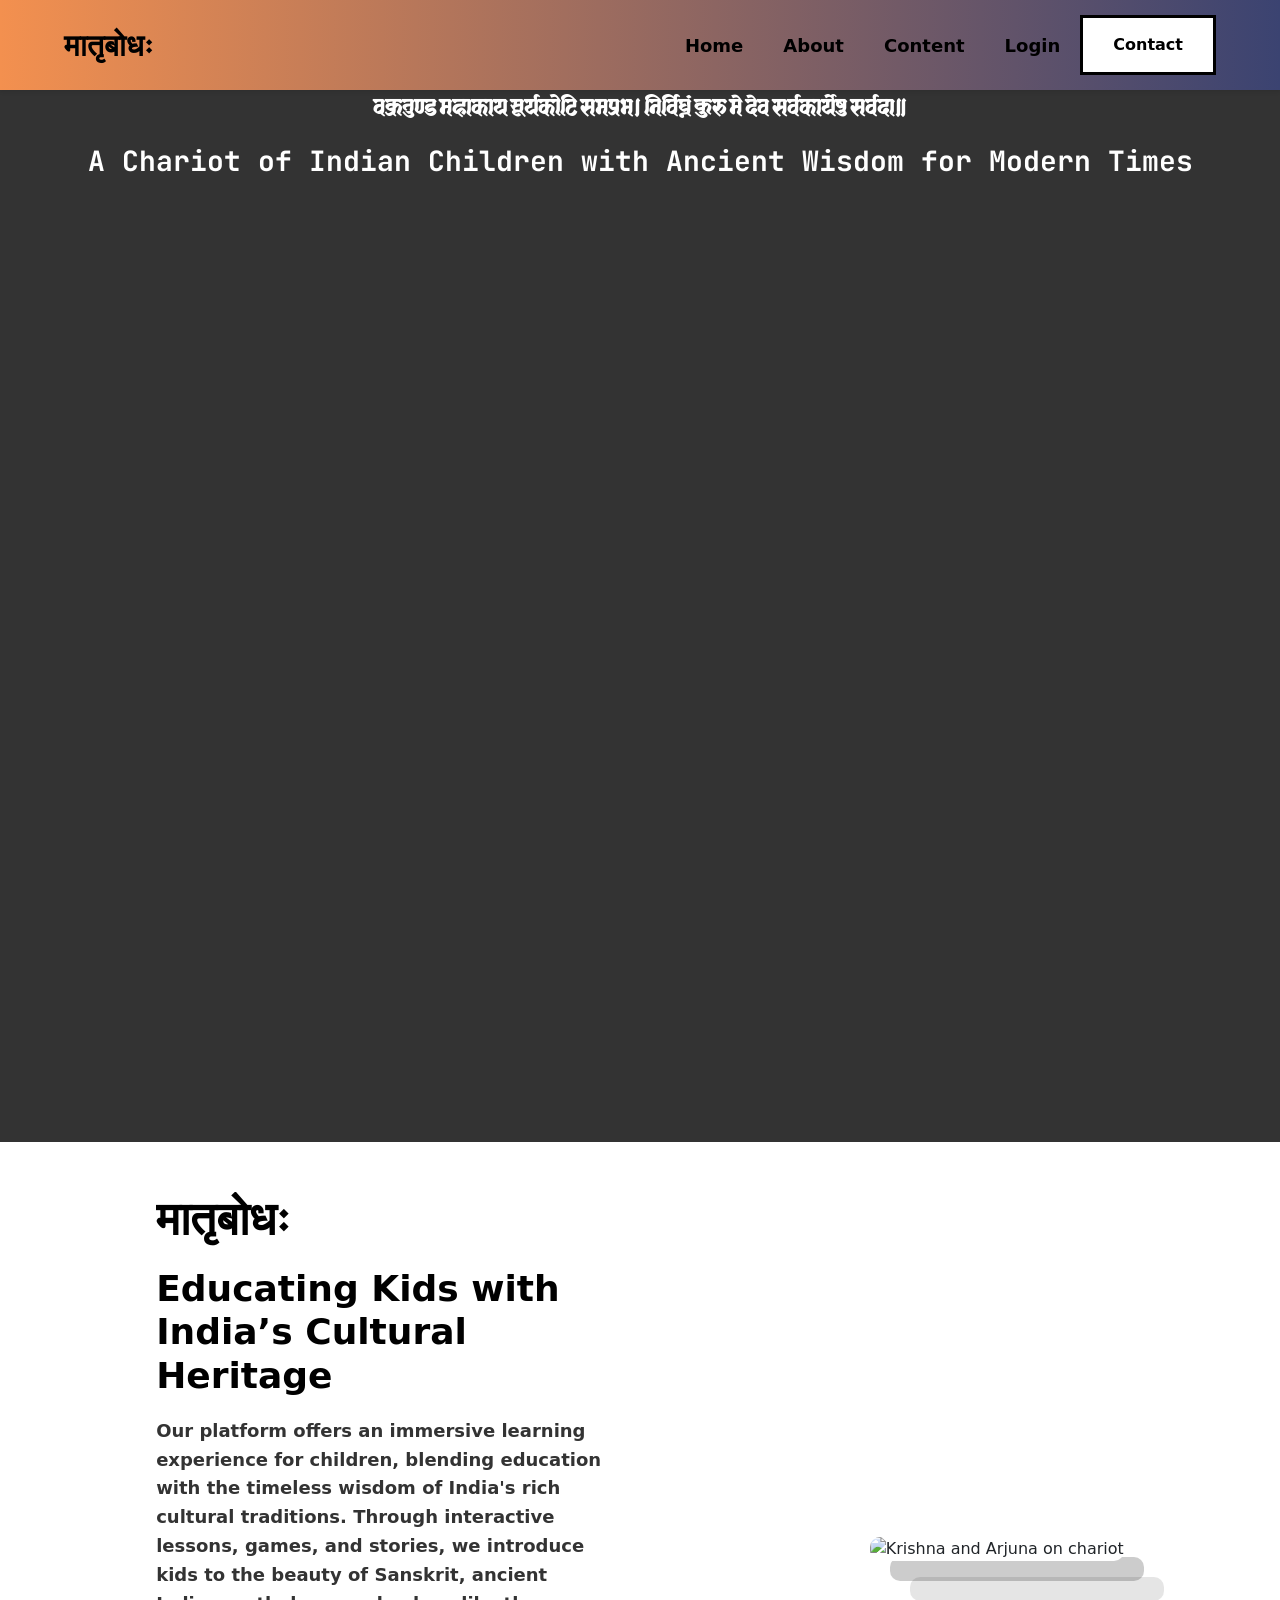
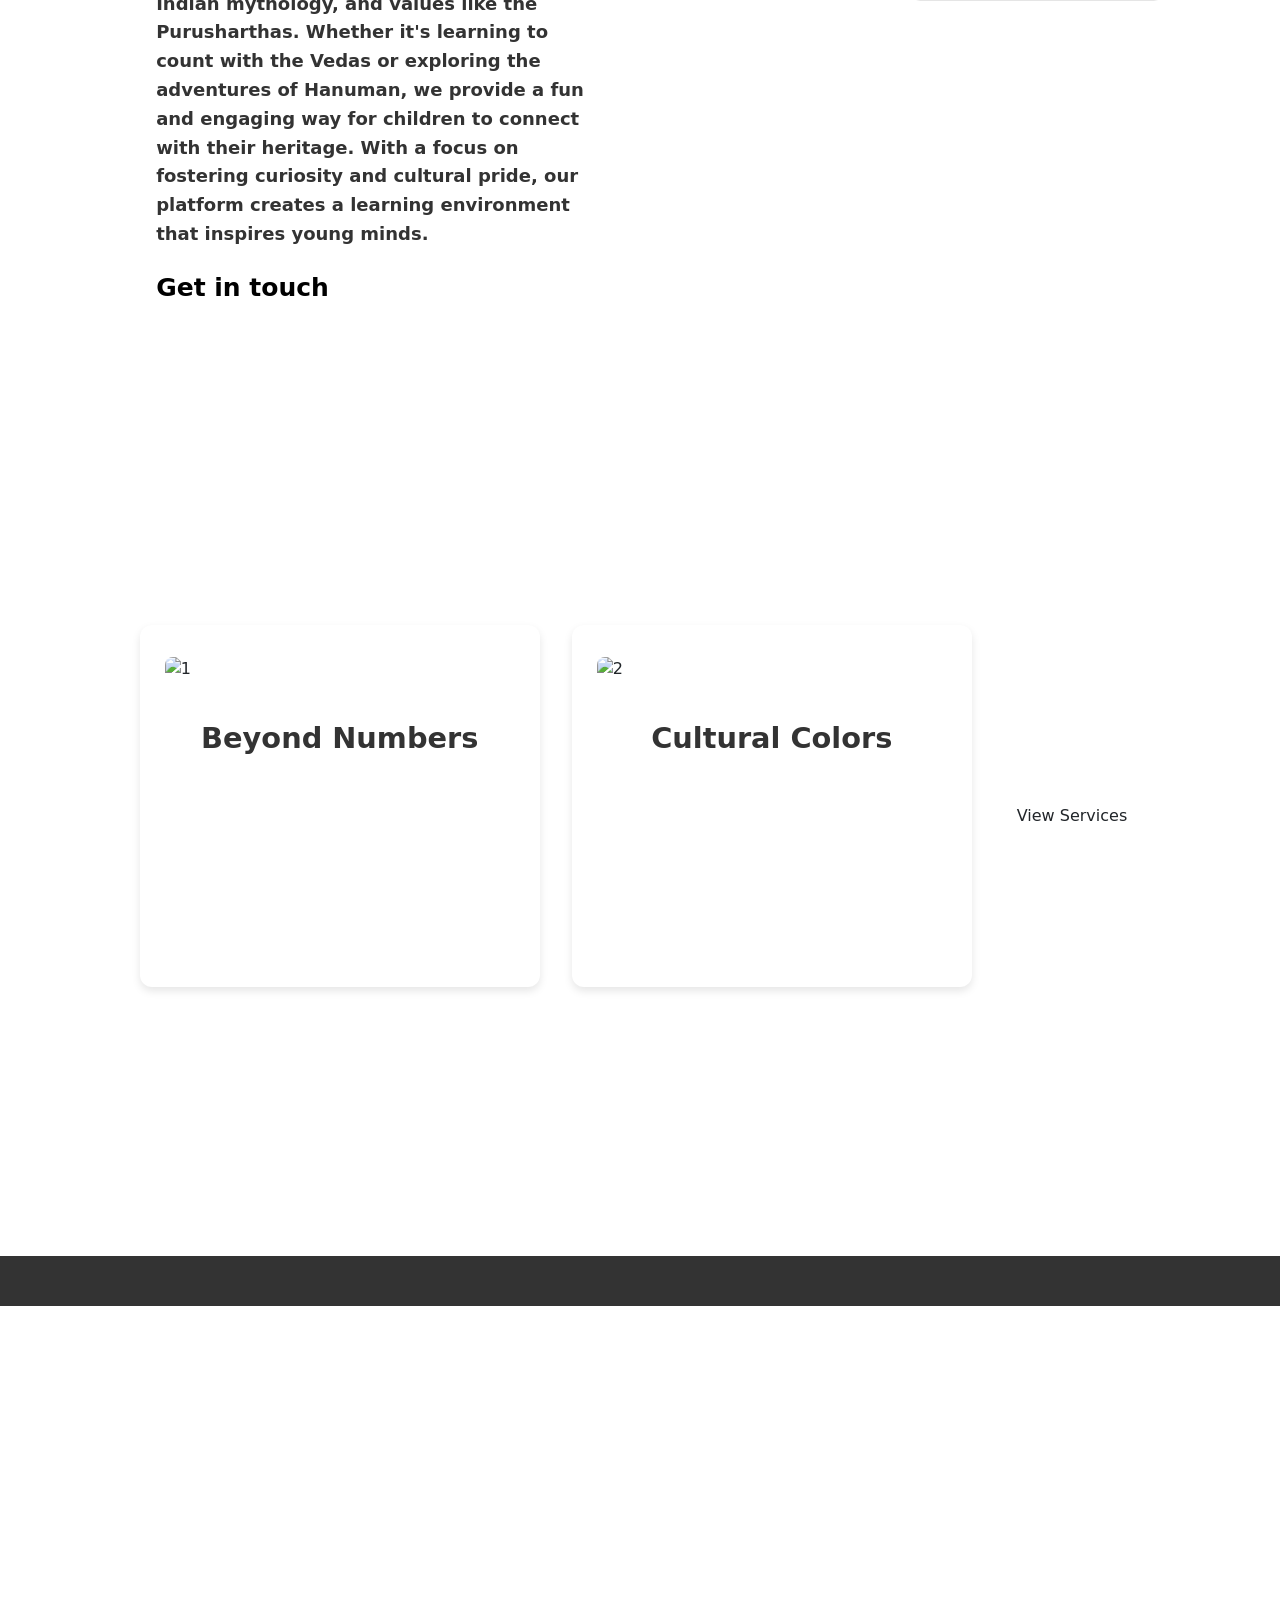
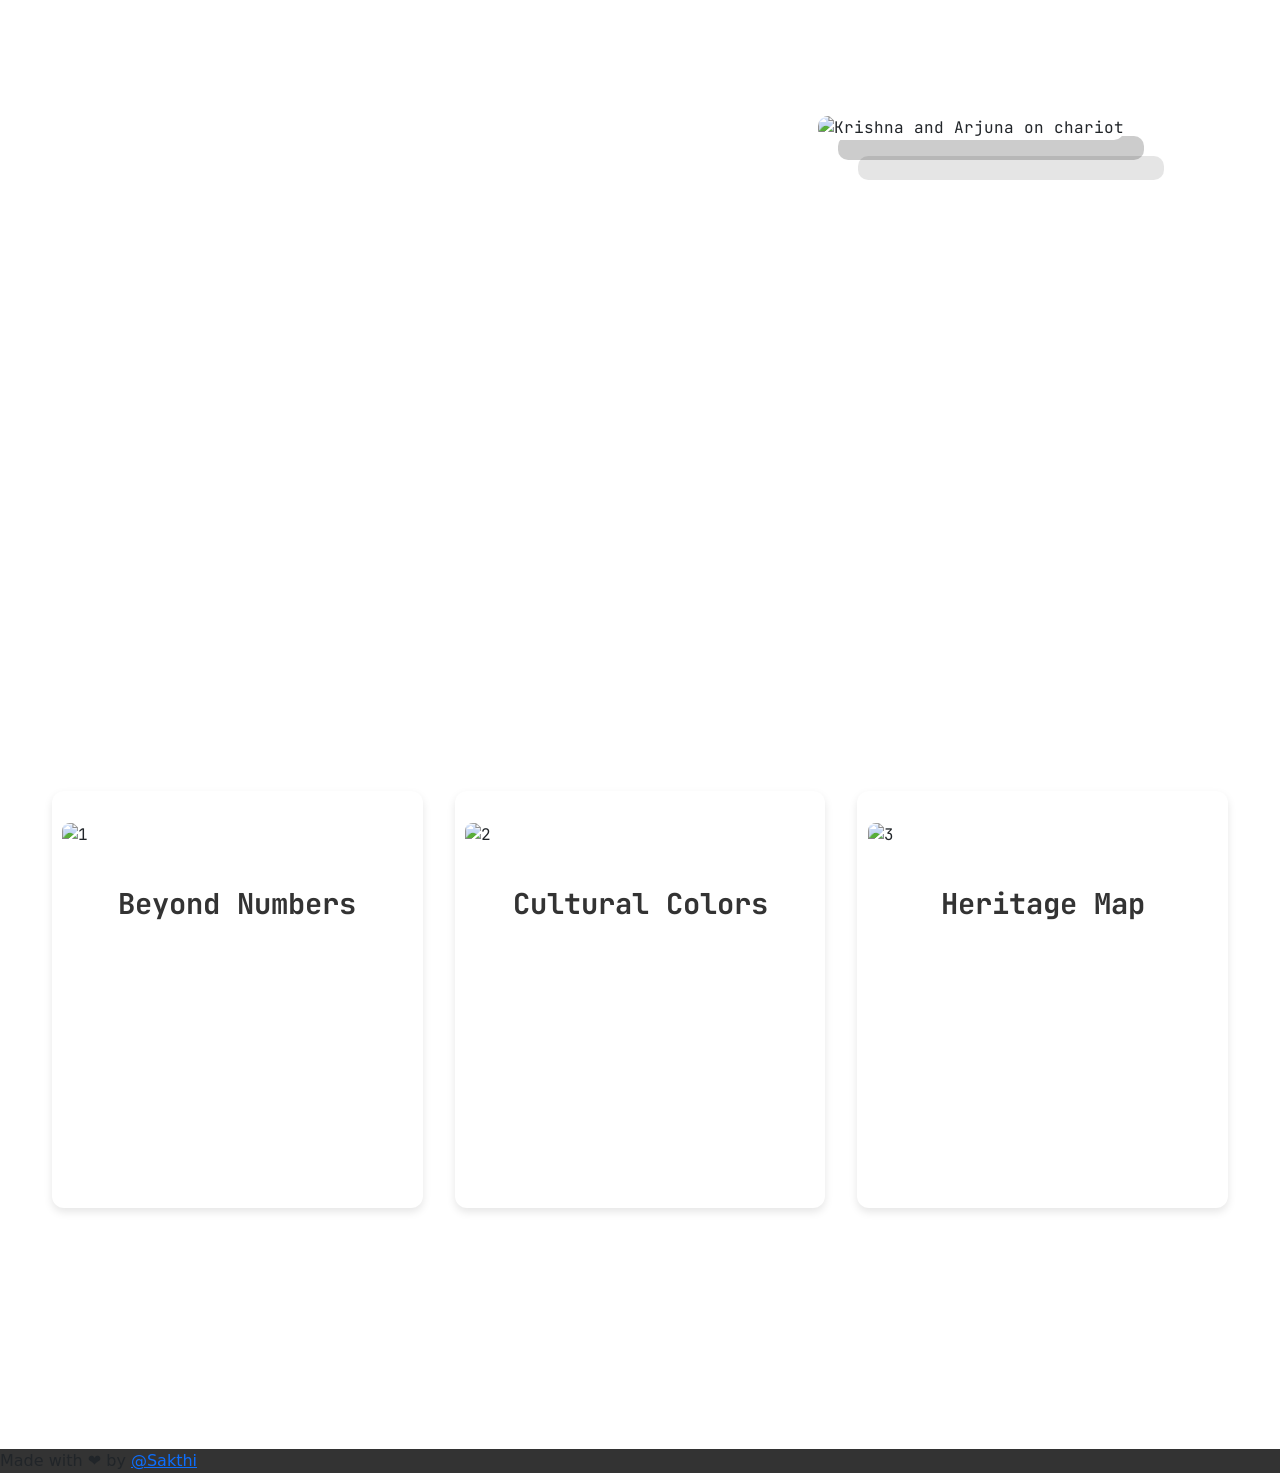
==== commit 5008e692: "Merge branch 'main' into master" ====
--- a/index.html
+++ b/index.html
@@ -7,30 +7,41 @@
     <meta charset="UTF-8">
     <meta name="viewport" content="width=device-width, initial-scale=1.0">
     <title>मातृबोधः</title>
-    <link rel="stylesheet" href="styles.css">
-    <link rel="stylesheet" href="animations.css">
-    <link rel="stylesheet" href="scontentcss.css">
-    <link rel="stylesheet" href="footercss.css">
-</head>
-
-<body>
+    <link rel="stylesheet" href="styles.css" />
+    <link rel="stylesheet" href="animations.css" />
+    <link rel="stylesheet" href="scontentcss.css" />
+    <link rel="stylesheet" href="footercss.css" />
+    <link
+      rel="stylesheet"
+      href="https://cdnjs.cloudflare.com/ajax/libs/font-awesome/6.0.0/css/all.min.css"
+    />
+     <link
+      rel="stylesheet"
+      href="https://cdn.jsdelivr.net/npm/bootstrap@5.3.3/dist/css/bootstrap.min.css"
+    />
+  </head>
+    <body>
     <header>
         <nav>
             <!-- Wrap the logo text in an anchor tag -->
-            <a href="#hero" class="logo hindi-font">मातृबोधः</a>
-            <ul class="nav-links english-font">
+            <a href="#hero" class="logo">मातृबोधः</a>
+            <ul class="nav-links">
                 <li><a href="#hero">Home</a></li>
                 <li><a href="#wisdom">About</a></li>
+               
                 <li class="dropdown">
                     <a href="#">Content</a>
                     <ul class="dropdown-content">
                         <li><a href="countingpage.html">Counting</a></li>
                         <li><a href="#">Days</a></li>
                         <li><a href="#">Activities</a></li>
+                        <li><a href="feedback.html">Feedback</a></li>
                     </ul>
                 </li>
-            </ul>
+                <li><a href="login.html">Login</a></li>
+                
             <a href="#" class="btn-contact">Contact</a>
+           </ul>
         </nav>
     </header>
     <!-- Hero Section -->
@@ -42,6 +53,186 @@
         <div class="hero-content">
             <h2 class="hindi-font">वक्रतुण्ड महाकाय सूर्यकोटि समप्रभ। निर्विघ्नं कुरु मे देव सर्वकार्येषु सर्वदा॥</h2>
             <p class="subtitle english-font">A Chariot of Indian Children with Ancient Wisdom for Modern Times</p>
+      </div>
+    <!-- Hero Section -->
+     <!-- <div class=""> -->
+    <!-- <section id="hero" class="hero">
+      <h1 class="wave-text">
+        <span>मा</span><span>तृ</span><span>बो</span><span>धः</span
+        ><span
+          ><img
+            id="audio-icon"
+            src="https://ttdevasthanams.ap.gov.in/muteIcon.svg"
+        /></span>
+      </h1>
+      <h2>
+        वक्रतुण्ड महाकाय सूर्यकोटि समप्रभ। निर्विघ्नं कुरु मे देव सर्वकार्येषु
+        सर्वदा॥
+      </h2>
+      <p class="subtitle">
+        A Chariot of Indian Children with Ancient Wisdom for Modern Times
+      </p>
+      <a href="#" class="btn">View Services</a>
+    </section> -->
+
+    <!-- </div> -->
+    <section id="hero" class="hero" >
+  <div id="heroCarousel" class="carousel slide" data-bs-ride="carousel">
+    <!-- Carousel Indicators -->
+    <div class="carousel-indicators">
+      <button type="button" data-bs-target="#heroCarousel" data-bs-slide-to="0" class="active" aria-current="true" aria-label="Slide 1"></button>
+      <button type="button" data-bs-target="#heroCarousel" data-bs-slide-to="1" aria-label="Slide 2"></button>
+      <button type="button" data-bs-target="#heroCarousel" data-bs-slide-to="2" aria-label="Slide 3"></button>
+    </div>
+
+    <!-- Carousel Content -->
+    <div class="carousel-inner ">
+      <!-- Slide 1 -->
+      <div class="carousel-item active">
+        <img src="WhatsApp Image 2024-09-24 at 01.04.26_9c5f6797.jpg" class="d-block w-100 carousel-image" alt="Slide 3 Image">
+
+        <div class="carousel_caption d-none d-md-block hero-duplicate">
+          <h1 class="wave-text">
+            <span>मा</span><span>तृ</span><span>बो</span><span>धः</span
+            >
+            <span
+              ><img
+                id="audio-icon"
+                src="https://ttdevasthanams.ap.gov.in/muteIcon.svg"
+                alt="slide1 image"
+              /></span>
+              <br>
+              <br>
+          </h1>
+          <h2 >
+            वक्रतुण्ड महाकाय सूर्यकोटि समप्रभ। निर्विघ्नं कुरु मे देव सर्वकार्येषु
+            सर्वदा॥
+          </h2>
+          <p class="subtitle ">
+            A Chariot of Indian Children with Ancient Wisdom for Modern Times
+          </p>
+          <a href="#" class="btn btn-primary">View Services</a>
+        </div>
+      </div>
+
+      <!-- Slide 2 -->
+      <div class="carousel-item">
+        <img src="pexels-pixabay-326055.jpg" class="d-block w-100" alt="Slide 2 Image">
+        <div class="carousel_caption">
+          <h1 class="wave-text">
+            <span>मा</span><span>तृ</span><span>बो</span><span>धः</span
+            ><span
+              ><img
+                id="audio-icon"
+                src="https://ttdevasthanams.ap.gov.in/muteIcon.svg"
+              /></span>
+              <br>
+              <br>
+          </h1>
+          <h2>
+            वक्रतुण्ड महाकाय सूर्यकोटि समप्रभ। निर्विघ्नं कुरु मे देव सर्वकार्येषु
+            सर्वदा॥
+          </h2>
+          <p class="subtitle ">
+            A Chariot of Indian Children with Ancient Wisdom for Modern Times
+          </p>
+          <a href="#" class="btn btn-primary">View Services</a>
+        </div>
+      </div>
+
+      <!-- Slide 3 -->
+      <div class="carousel-item">
+        <img src="WhatsApp Image 2024-09-05 at 23.59.21_11f94952.jpg" class="d-block w-100 carousel-image" alt="Slide 3 Image">
+        <div class="carousel_caption">
+          <h1 class="wave-text">
+            <span>मा</span><span>तृ</span><span>बो</span><span>धः</span
+            ><span
+              ><img
+                id="audio-icon"
+                src="https://ttdevasthanams.ap.gov.in/muteIcon.svg"
+              /></span>
+              <br>
+              <br>
+          </h1>
+          <h2>
+            वक्रतुण्ड महाकाय सूर्यकोटि समप्रभ। निर्विघ्नं कुरु मे देव सर्वकार्येषु
+            सर्वदा॥
+          </h2>
+          <p class="subtitle ">
+            A Chariot of Indian Children with Ancient Wisdom for Modern Times
+          </p>
+          <a href="#" class="btn btn-primary">View Services</a>
+        </div>
+      </div>
+    </div>
+
+    <!-- Carousel Controls -->
+    <button class="carousel-control-prev" type="button" data-bs-target="#heroCarousel" data-bs-slide="prev">
+      <span class="carousel-control-prev-icon" aria-hidden="true"></span>
+      <span class="visually-hidden">Previous</span>
+    </button>
+    <button class="carousel-control-next" type="button" data-bs-target="#heroCarousel" data-bs-slide="next">
+      <span class="carousel-control-next-icon" aria-hidden="true"></span>
+      <span class="visually-hidden">Next</span>
+    </button>
+  </div>
+      </section>
+
+    <!-- Wisdom Section -->
+    <section id="wisdom" class="wisdom-section">
+      <div class="wisdom-content">
+        <h1>मातृबोधः</h1>
+        <h2>Educating Kids with India’s Cultural Heritage</h2>
+        <p>
+          Our platform offers an immersive learning experience for children,
+          blending education with the timeless wisdom of India's rich cultural
+          traditions. Through interactive lessons, games, and stories, we
+          introduce kids to the beauty of Sanskrit, ancient Indian mythology,
+          and values like the Purusharthas. Whether it's learning to count with
+          the Vedas or exploring the adventures of Hanuman, we provide a fun and
+          engaging way for children to connect with their heritage. With a focus
+          on fostering curiosity and cultural pride, our platform creates a
+          learning environment that inspires young minds.
+        </p>
+        <a href="#" class="bt">Get in touch</a>
+      </div>
+      <div class="wisdom-image">
+        <img src="/1.jpg" alt="Krishna and Arjuna on chariot" />
+      </div>
+    </section>
+    <section class="content-section" id="content">
+      <!-- Roadmap Cards -->
+      <div class="roadmap">
+        <div class="roadmap-card">
+          <img
+            src="WhatsApp Image 2024-09-13 at 00.42.39_4ba68142.jpg"
+            alt="1"
+            style="width: 350px"
+          />
+          <h1>Beyond Numbers</h1>
+          <p>
+            Explore the world of numbers through Indian cultural wisdom! Learn
+            how each number holds deep significance in myths, traditions, and
+            festivals. From the Trimurti (3 Gods) to the Dashavatara (10 Avatars
+            of Vishnu), let your child discover the beauty behind the numbers.
+            Fun games and interactive lessons will make counting an immersive
+            experience!
+          </p>
+        </div>
+        <div class="roadmap-card">
+          <img
+            src="WhatsApp Image 2024-09-05 at 23.59.21_11f94952.jpg"
+            alt="2"
+            style="width: 350px"
+          />
+          <h1>Cultural Colors</h1>
+          <p>
+            Colors aren't just visual they tell stories! Discover how each color
+            symbolizes something profound in Indian culture. Whether it's the
+            strength of red in Durga, the knowledge of yellow in Saraswati, or
+            the calmness of blue in Krishna, let your child connect with the
+            traditions that these colors represent.
+          </p>
         </div>
         <div class="btn-container">
             <a href="#" class="btn english-font">View Services</a>
@@ -109,5 +300,8 @@
     <script src="//code.tidio.co/5w3m6cpl10rvqjkkmhv1nx8p0fqloyq6.js" async></script>
     <script src="scrollscript.js"></script>
     <script src="audio.js"></script>
-</body>
+    <script src="https://cdn.jsdelivr.net/npm/bootstrap@5.3.3/dist/js/bootstrap.bundle.min.js"></script>
+    <script src="https://cdn.jsdelivr.net/npm/@popperjs/core@2.11.6/dist/umd/popper.min.js"></script>
+    <script src="index.js"></script>
+  </body>
 </html>
--- a/styles.css
+++ b/styles.css
@@ -175,20 +175,58 @@
   color: white;
   transform: scale(1.1);
 }
+@media (max-width: 768px) {
+    .navbar-collapse {
+        display: flex;
+        flex-direction: column;
+        align-items: center;
+    }
+
+    .nav-links {
+        display: none;
+        flex-direction: column;
+        width: 100%;
+        align-items: center;
+    }
+
+    .nav-links.active {
+        display: flex;
+    }
+
+    .menu-toggle {
+        display: block;
+        cursor: pointer;
+        font-size: 24px;
+        margin-left: auto;
+    }
+
+    .btn-contact {
+        display: block;
+        text-align: center;
+        margin-top: 10px;
+        width: 100%;
+    }
+}
+
+/* Hide the menu toggle button by default */
+.menu-toggle {
+    display: none;
+}
+
 
 /* Hero Section */
 .hero {
-  display: flex;
+  /* display: flex;
   flex-direction: column;
   justify-content: center;
   align-items: center;
   height: 100vh;
   padding: 0 5%;
-  margin-top: 80px;
-  background: url("/WhatsApp\ Image\ 2024-09-24\ at\ 01.04.26_9c5f6797.jpg")
-    no-repeat center/cover;
-  position: relative;
-  z-index: 1;
+  margin-top: 80px; */
+  /* background: url("/WhatsApp\ Image\ 2024-09-24\ at\ 01.04.26_9c5f6797.jpg")
+    no-repeat center/cover; */
+  /* position: relative;
+  z-index: 1; */
 }
 
 .hero::before {
@@ -354,6 +392,143 @@
   height: auto;
   border-radius: 10px;
 }
+/* Adjust carousel image height */
+.hero-duplicate{
+     /* display: flex;
+    flex-direction: column;
+    justify-content: center;
+    align-items: center;
+    height: 100vh;
+    padding: 0 5%;
+    margin-top: 80px; 
+    /* background: url('/WhatsApp\ Image\ 2024-09-24\ at\ 01.04.26_9c5f6797.jpg') no-repeat center/cover; */
+    /* z-index: 1;  */
+
+}
+.carousel-item{
+    position: relative;
+     display: flex;
+    flex-wrap: wrap; /* Allow wrapping */
+    justify-content: center; /* Center content */
+    align-items: center; /* Align items */
+    height: auto; /* Allow height to adjust */
+    
+
+}
+.carousel-item img {
+    max-width: 100%;
+    height: 100vh; /* Makes the images cover the entire viewport height */
+    object-fit: cover; /* Ensures images scale properly without distortion */
+    margin: 0;
+    padding: 0;
+}
+
+/* Center carousel text */
+.carousel_caption {
+    position: absolute;
+    /* right: 15%;
+    bottom: 40%;
+    left: 15%; */
+    top: 50%;
+    left: 50%;
+    transform: translate(-50%, -50%);
+    padding-top: 1rem;
+    padding-bottom: 1rem;
+    color: #fff;
+    text-align: center;
+    background: rgba(0, 0, 0, 0.5); /*Semi-transparent background for better readability */
+    border-radius: 10px;
+}
+
+/* Style for the heading text */
+.carousel_caption h1 {
+    font-size: 4rem;
+    font-weight: bold;
+    color: white;
+    margin-top: 0;
+    word-wrap: break-word;
+}
+
+/* Subtitle styling */
+.carousel_caption h2 {
+    font-size: 1.5rem;
+    color: white;
+    font-weight: bolder;
+    word-wrap: break-word;
+    
+}
+
+/* Button styling */
+.carousel_caption .btn {
+    background-color: white;
+    color: black;
+    padding: 10px 20px;
+    text-decoration: none;
+    font-size: 18px;
+    transition: background-color 0.3s ease;
+    margin-top: 20px;
+    font-size: 30px;
+}
+
+.carousel_caption .btn:is(:hover, :focus) {
+  background-color: #E5A186;
+    border-radius: #E5A186;
+    color: white;
+}
+
+@media (max-width: 992px) and (min-width: 768px) {
+    .carousel_caption {
+        top: 70%; /* Push it lower to avoid navbar overlap */
+    }
+}
+
+@media (max-width: 768px) {
+    .carousel_caption {
+       top: 60%;
+       padding: 5px;
+    }
+
+    .carousel_caption h1 {
+        font-size: 2rem; /* Smaller text for smaller screens */
+    }
+
+    .carousel_caption h2 {
+        font-size: 1rem;
+    }
+
+    .carousel_caption p.subtitle {
+        font-size: 0.875rem;
+    }
+
+    .carousel_caption .btn {
+        font-size: 0.875rem;
+        padding: 8px 15px;
+    }
+}
+
+@media (max-width: 576px) {
+    .carousel_caption {
+        top: 60%;
+        padding: 5px;
+    }
+
+    .carousel_caption h1 {
+        font-size: 1rem; /* Smaller text for smaller screens */
+    }
+
+    .carousel_caption h2 {
+        font-size: 0.7rem;
+    }
+
+    .carousel_caption p.subtitle {
+        font-size: 0.5rem;
+    }
+
+    .carousel_caption .btn {
+        font-size: 0.75rem;
+        padding: 6px 12px;
+    }
+}
 
 .toggle-menu {
   display: none;
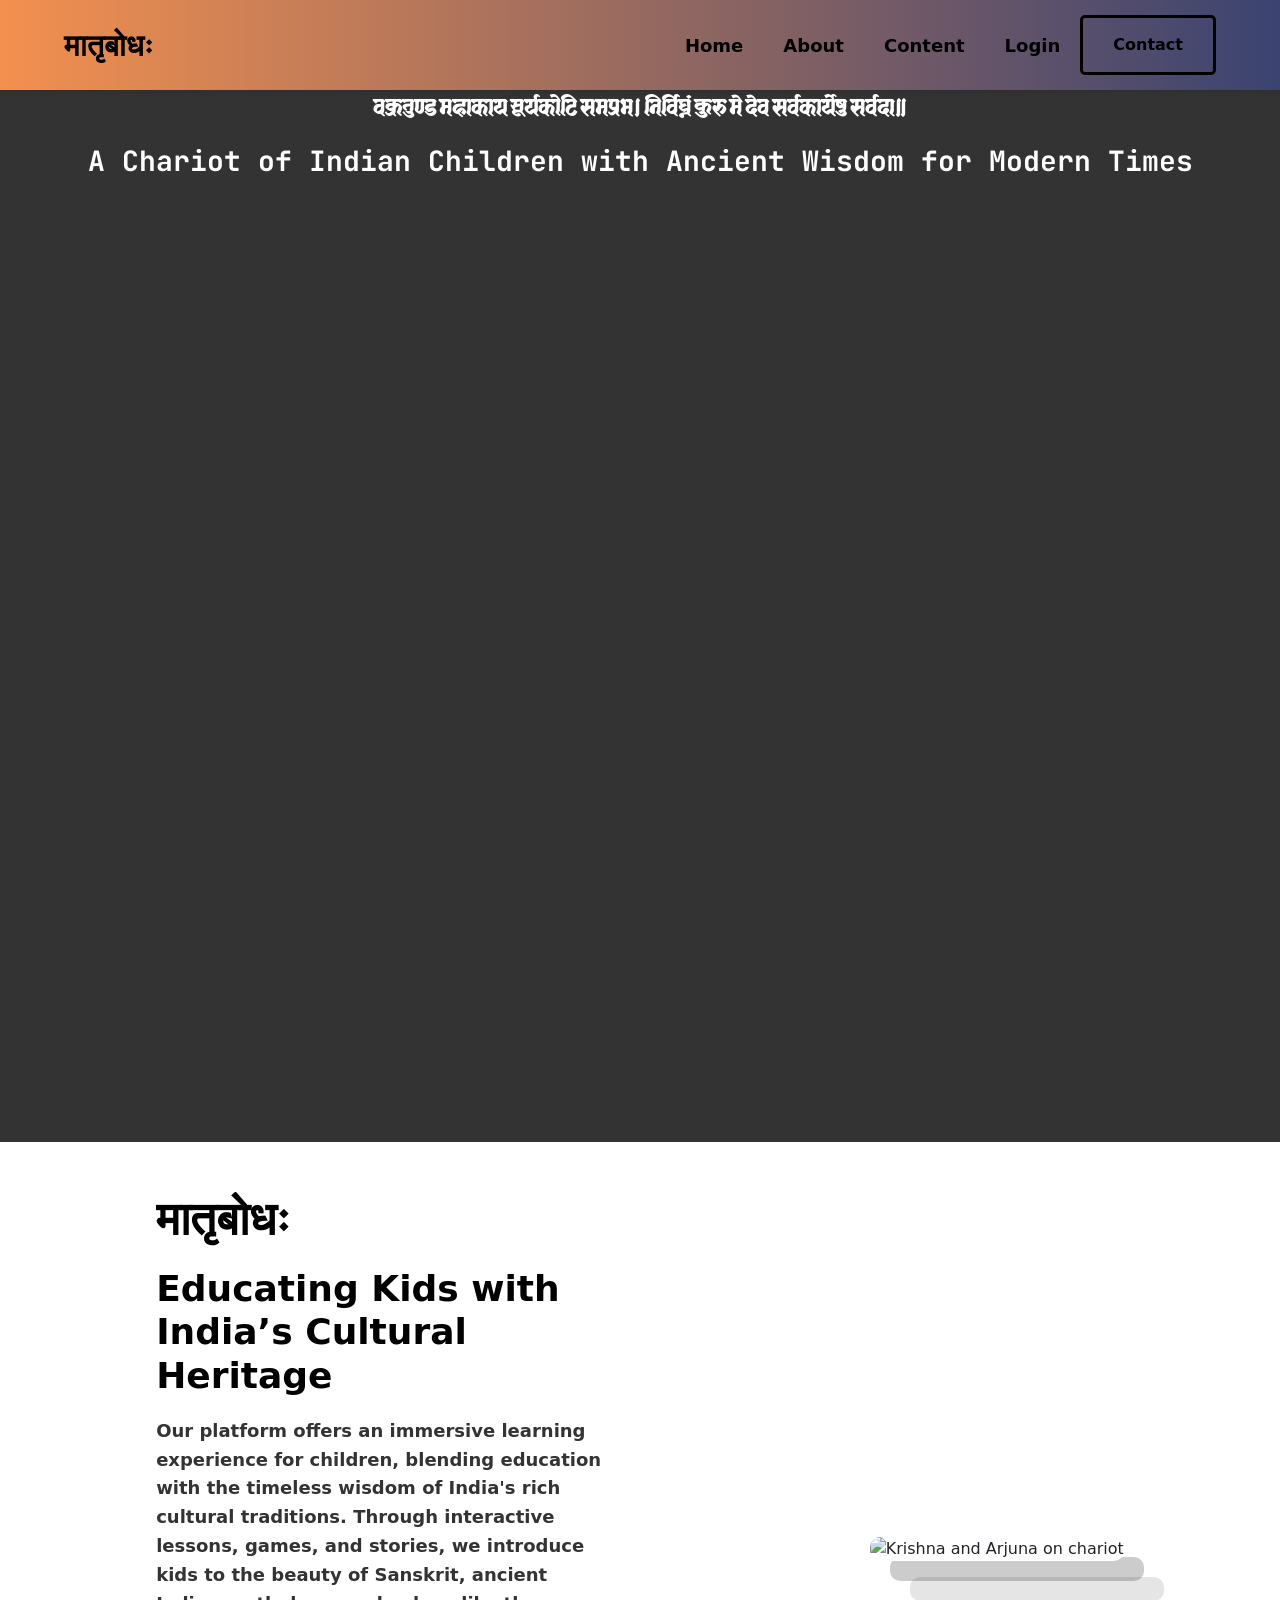
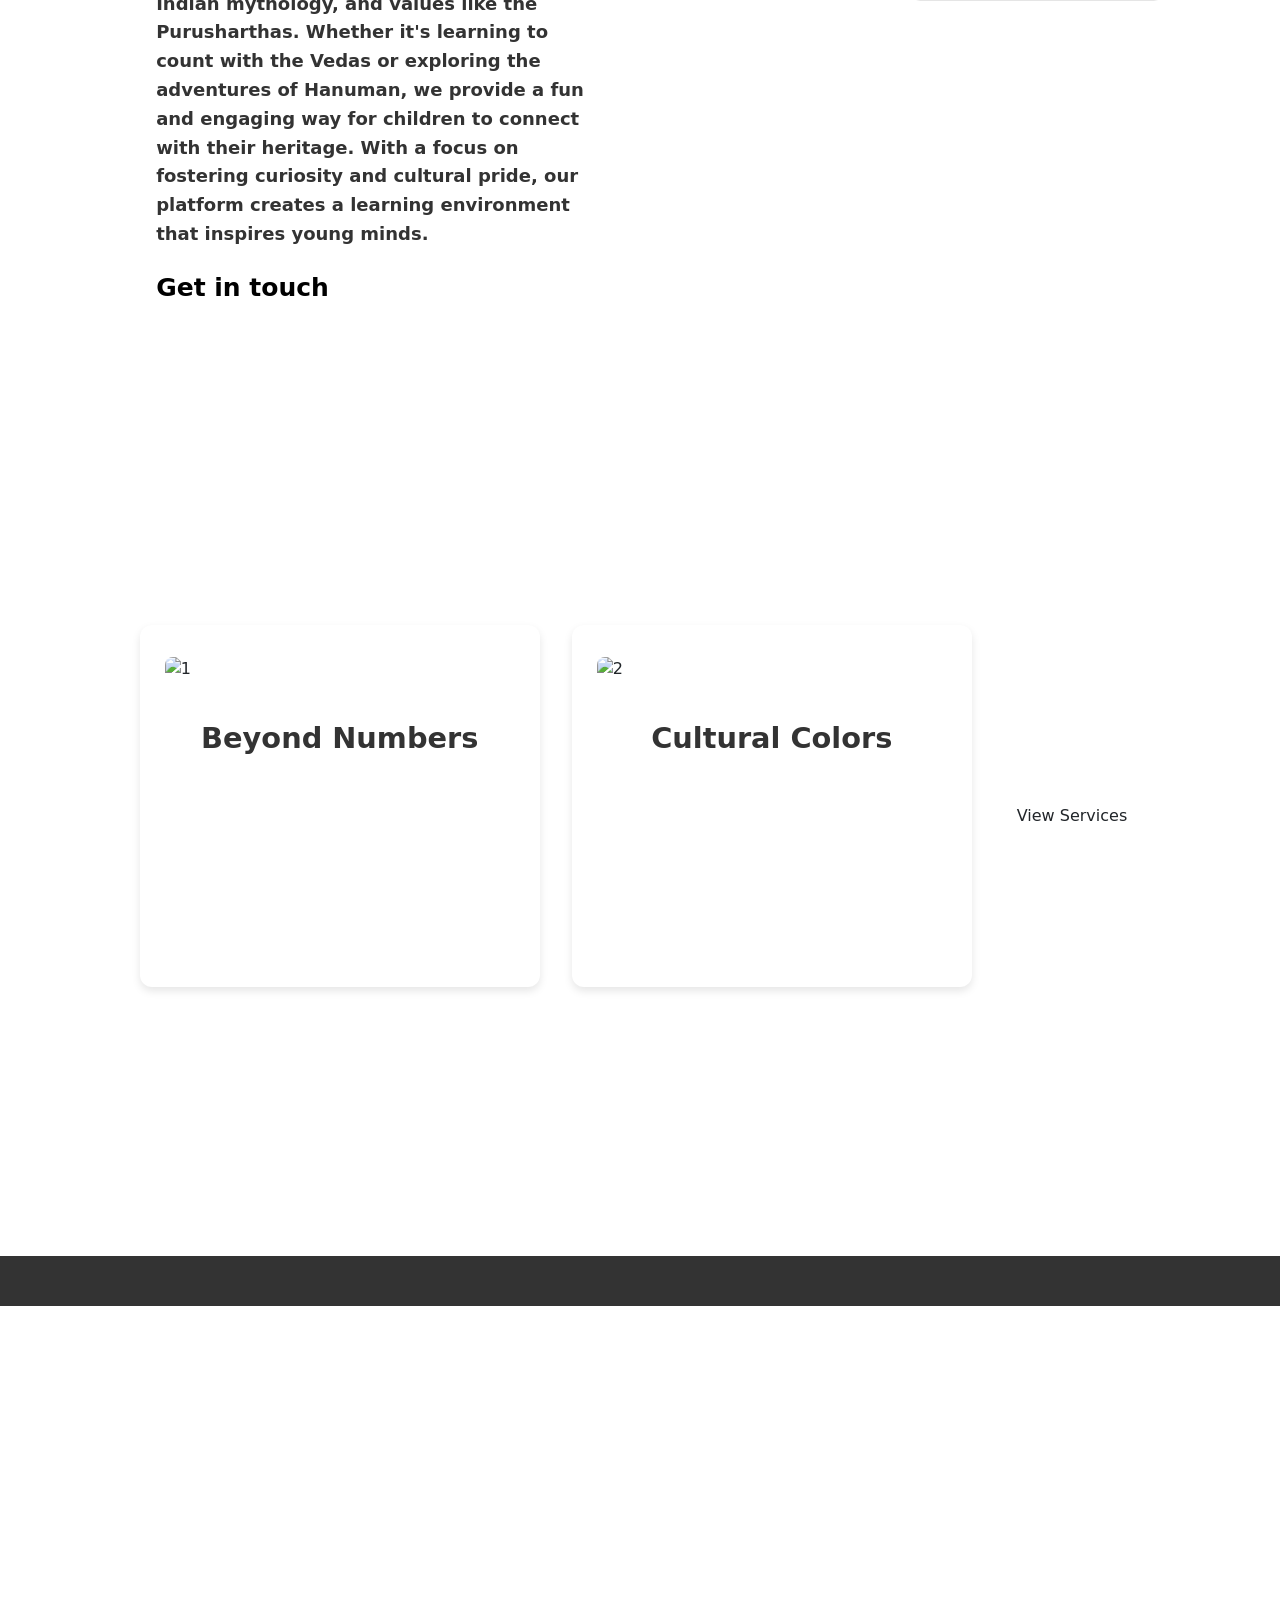
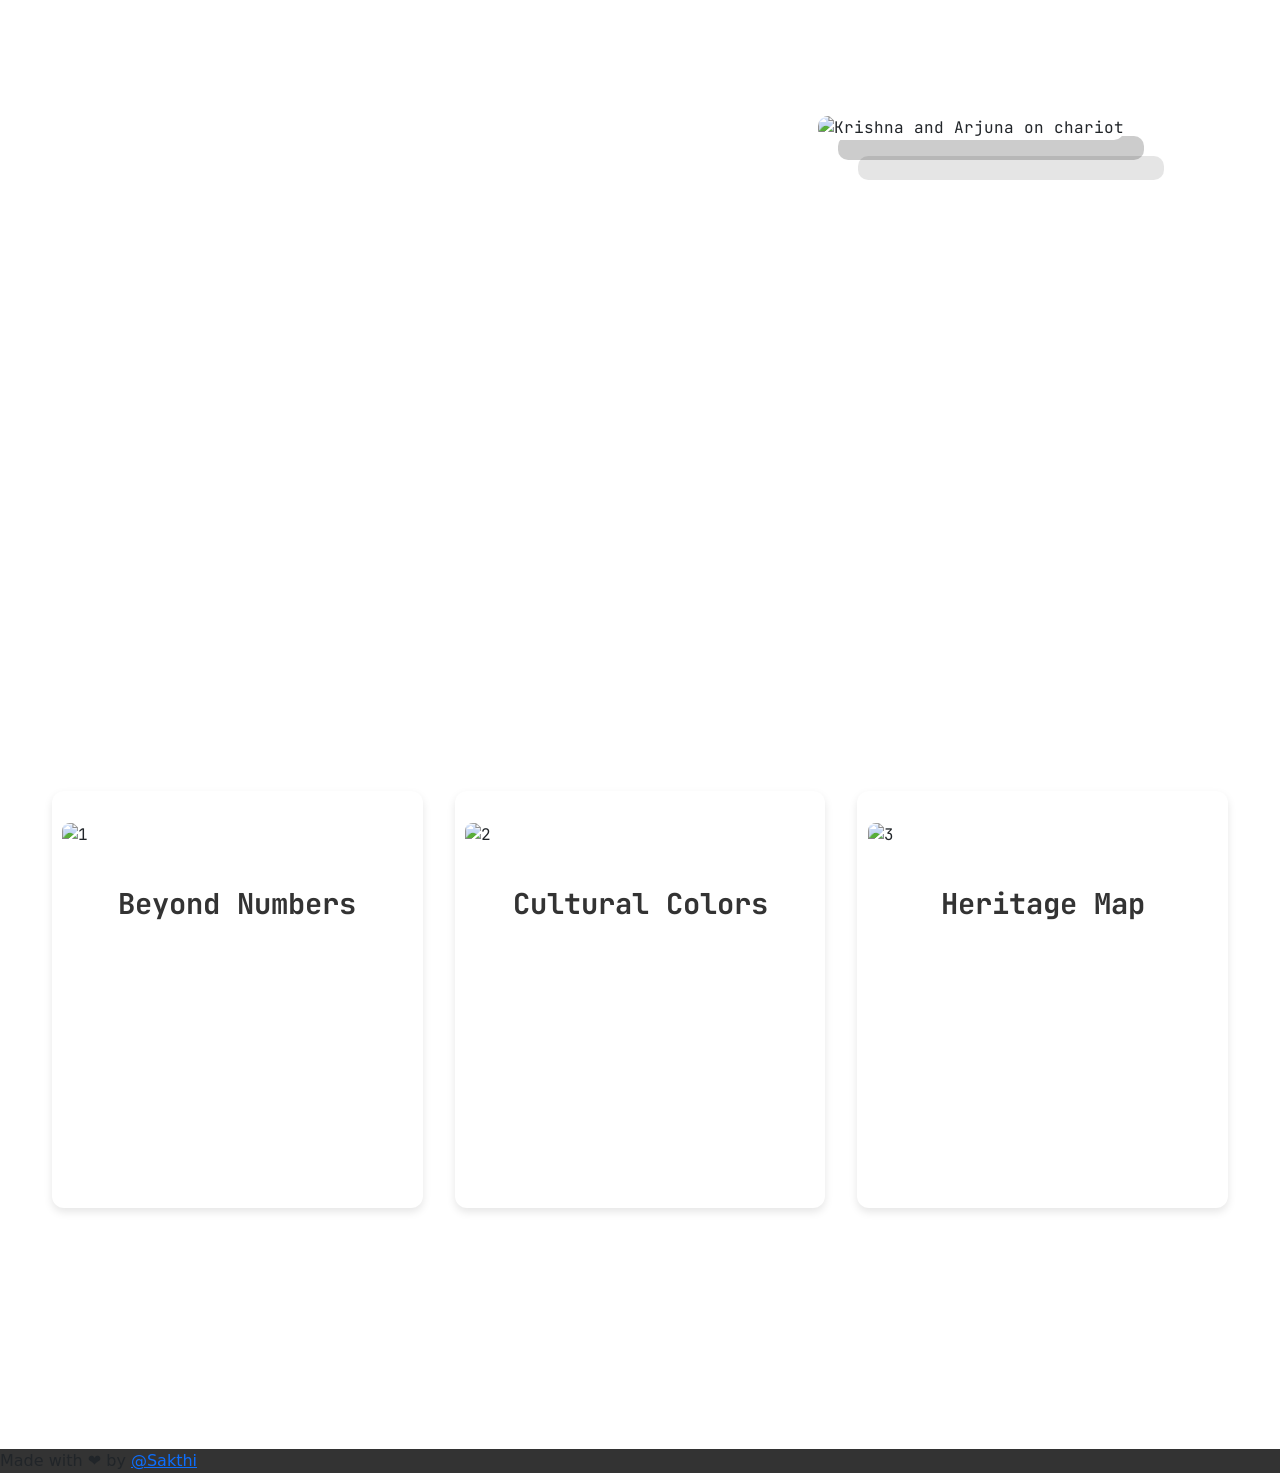
==== commit ba459d7d: "Merge branch 'Anjaliavv51:main' into master" ====
--- a/index.html
+++ b/index.html
@@ -22,6 +22,7 @@
   </head>
     <body>
     <header>
+
         <nav>
             <!-- Wrap the logo text in an anchor tag -->
             <a href="#hero" class="logo">मातृबोधः</a>
@@ -43,6 +44,7 @@
             <a href="#" class="btn-contact">Contact</a>
            </ul>
         </nav>
+
     </header>
     <!-- Hero Section -->
     <section id="hero" class="hero">
--- a/styles.css
+++ b/styles.css
@@ -157,17 +157,7 @@
     text-decoration: none;
 }
 
-.btn-contact {
-  background-color: white;
-  color: black;
-  padding: 15px 30px;
-  border: 3px solid black;
-  border-radius: 0;
-  font-size: 16px;
-  font-weight: bold;
-  transition: background-color 0.3s ease, color 0.3s ease, transform 0.3s ease;
-  text-decoration: none;
-}
+
 
 .btn-contact:is(:focus, :hover) {
   background-color: #e5a186;
@@ -212,6 +202,7 @@
 .menu-toggle {
     display: none;
 }
+
 
 
 /* Hero Section */
--- a/footercss.css
+++ b/footercss.css
@@ -57,19 +57,37 @@
     gap: 20px;
     margin-top: 1rem;
 }
-
 .social-links a {
     color: #333; 
     font-size: 1.5rem;
     text-shadow: 0 4px 6px rgba(0, 0, 0, 0.1);   
     transition: all 0.3s ease;
-}
-
-.social-links a:hover {
-    color: #E5A186;
-    text-shadow: 0 6px 10px rgba(0, 0, 0, 0.2);
-}
-
+  }
+  
+  .social-links a[aria-label="Facebook"]:hover {
+    color: #3b5998; /* Facebook blue */
+    text-shadow: 0 6px 10px rgba(0, 0, 0, 0.2);
+  }
+  
+  .social-links a[aria-label="Twitter"]:hover {
+    color: #1da1f2; /* Twitter blue */
+    text-shadow: 0 6px 10px rgba(0, 0, 0, 0.2);
+  }
+  
+  .social-links a[aria-label="Instagram"]:hover {
+    color: #e4405f; /* Instagram gradient */
+    text-shadow: 0 6px 10px rgba(0, 0, 0, 0.2);
+  }
+  
+  .social-links a[aria-label="YouTube"]:hover {
+    color: #ff0000; /* YouTube red */
+    text-shadow: 0 6px 10px rgba(0, 0, 0, 0.2);
+  }
+  
+  .social-links a[aria-label="Linkedin"]:hover {
+    color: #0077b5; /* LinkedIn blue */
+    text-shadow: 0 6px 10px rgba(0, 0, 0, 0.2);
+  }
 .contact-info li {
     display: flex;
     align-items: center;
@@ -87,7 +105,7 @@
 }
 .footer-bottom {
     text-align: center;
-    padding-top: 2rem;
+    padding-top: 0.5rem;
     border-top: 1px solid #ddd;
     font-size: 0.9rem;
 }
